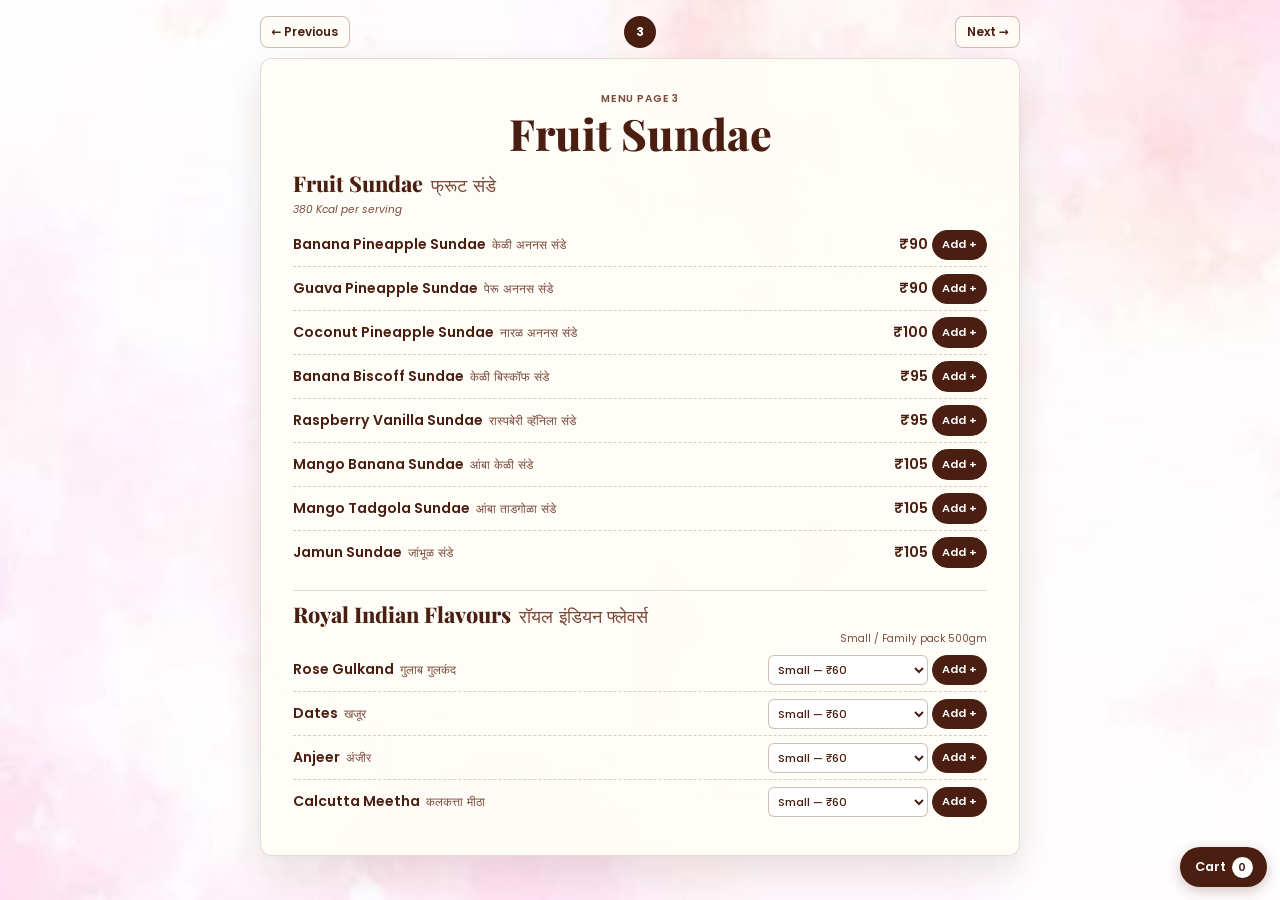
==== menu-3.html @ 12d0785a "Add files via upload" ====
<!DOCTYPE html>
<html lang="en">
<head>
  <meta charset="UTF-8">
  <meta name="viewport" content="width=device-width, initial-scale=1">
  <title>Fruit Sundae &amp; Royal Indian Flavours | House of Ice-Cream</title>
  <link rel="preconnect" href="https://fonts.googleapis.com">
  <link rel="preconnect" href="https://fonts.gstatic.com" crossorigin>
  <link href="https://fonts.googleapis.com/css2?family=Playfair+Display:ital,wght@0,800;1,500&family=Poppins:wght@500;600&display=swap" rel="stylesheet">
  <link rel="stylesheet" href="css/style.css">
  <script src="js/order.js" defer></script>
</head>
<body>
  <main class="catalog-document">
    <nav class="catalog-pagination catalog-page-nav" aria-label="Menu page navigation">
      <a href="menu.html">← Previous</a>
      <span class="catalog-current" aria-current="page">3</span>
      <a href="menu-4.html">Next →</a>
    </nav>
    <div class="catalog-sheet">
      <header class="catalog-title">
        <p class="catalog-kicker">Menu page 3</p>
        <h1>Fruit Sundae</h1>
      </header>
      <section class="catalog-category" aria-labelledby="fruit-sundae-title">
        <h2 id="fruit-sundae-title">Fruit Sundae <span class="catalog-marathi" lang="mr">फ्रूट संडे</span></h2>
        <p class="catalog-category-note">380 Kcal per serving</p>
        <ul class="catalog-list">
          <li class="catalog-row"><span class="catalog-name">Banana Pineapple Sundae <span class="catalog-marathi" lang="mr">केळी अननस संडे</span></span><span class="catalog-price">₹90</span></li>
          <li class="catalog-row"><span class="catalog-name">Guava Pineapple Sundae <span class="catalog-marathi" lang="mr">पेरू अननस संडे</span></span><span class="catalog-price">₹90</span></li>
          <li class="catalog-row"><span class="catalog-name">Coconut Pineapple Sundae <span class="catalog-marathi" lang="mr">नारळ अननस संडे</span></span><span class="catalog-price">₹100</span></li>
          <li class="catalog-row"><span class="catalog-name">Banana Biscoff Sundae <span class="catalog-marathi" lang="mr">केळी बिस्कॉफ संडे</span></span><span class="catalog-price">₹95</span></li>
          <li class="catalog-row"><span class="catalog-name">Raspberry Vanilla Sundae <span class="catalog-marathi" lang="mr">रास्पबेरी व्हॅनिला संडे</span></span><span class="catalog-price">₹95</span></li>
          <li class="catalog-row"><span class="catalog-name">Mango Banana Sundae <span class="catalog-marathi" lang="mr">आंबा केळी संडे</span></span><span class="catalog-price">₹105</span></li>
          <li class="catalog-row"><span class="catalog-name">Mango Tadgola Sundae <span class="catalog-marathi" lang="mr">आंबा ताडगोळा संडे</span></span><span class="catalog-price">₹105</span></li>
          <li class="catalog-row"><span class="catalog-name">Jamun Sundae <span class="catalog-marathi" lang="mr">जांभूळ संडे</span></span><span class="catalog-price">₹105</span></li>
        </ul>
      </section>
      <section class="catalog-category" aria-labelledby="royal-flavours-title">
        <h2 id="royal-flavours-title">Royal Indian Flavours <span class="catalog-marathi" lang="mr">रॉयल इंडियन फ्लेवर्स</span></h2>
        <p class="catalog-prices">Small / Family pack 500gm</p>
        <ul class="catalog-list">
          <li class="catalog-row"><span class="catalog-name">Rose Gulkand <span class="catalog-marathi" lang="mr">गुलाब गुलकंद</span></span><span class="catalog-price">₹60 <small>/ ₹360</small></span></li>
          <li class="catalog-row"><span class="catalog-name">Dates <span class="catalog-marathi" lang="mr">खजूर</span></span><span class="catalog-price">₹60 <small>/ ₹360</small></span></li>
          <li class="catalog-row"><span class="catalog-name">Anjeer <span class="catalog-marathi" lang="mr">अंजीर</span></span><span class="catalog-price">₹60 <small>/ ₹400</small></span></li>
          <li class="catalog-row"><span class="catalog-name">Calcutta Meetha <span class="catalog-marathi" lang="mr">कलकत्ता मीठा</span></span><span class="catalog-price">₹60 <small>/ ₹360</small></span></li>
        </ul>
      </section>
    </div>
  </main>
</body>
</html>
---- css/style.css ----
:root {
  --bg: #f7f1e8;
  --choc: #4a1f12;
  --choc-soft: #7a4a3a;
  --font-display: "Playfair Display", Georgia, "Times New Roman", serif;
  --font-body: "Poppins", system-ui, -apple-system, "Segoe UI", Roboto, sans-serif;
}

* { box-sizing: border-box; margin: 0; padding: 0; }

html, body { height: 100%; }

body {
  background: url("../images/pink_background.jpg") center/cover no-repeat fixed;
  color: var(--choc);
  font-family: var(--font-body);
  -webkit-font-smoothing: antialiased;
}

/* ---------- Home ---------- */
.home {
  min-height: 100vh;
  min-height: 100dvh;
  display: flex;
  flex-direction: column;
  align-items: center;
  justify-content: flex-start;
  text-align: center;
  padding: 2rem 1.25rem;
}

.brand {
  font-family: var(--font-display);
  font-weight: 800;
  line-height: 0.95;
  letter-spacing: -0.01em;
  font-size: clamp(2.8rem, 14vw, 5.5rem);
}
.brand .line { display: block; }
.brand .line-2 { margin-top: 0.05em; }
.brand .big { font-size: 1.15em; }

.place {
  display: flex;
  align-items: center;
  justify-content: center;
  gap: 0.9rem;
  margin-top: 1.4rem;
  font-family: var(--font-display);
  font-weight: 800;
  font-size: clamp(1.4rem, 6vw, 2rem);
}
.rule {
  display: inline-block;
  width: clamp(36px, 12vw, 80px);
  height: 2px;
  background: var(--choc);
  border-radius: 2px;
}

.tagline {
  margin-top: 0.8rem;
  font-family: var(--font-display);
  font-style: italic;
  font-weight: 500;
  font-size: clamp(1.15rem, 5vw, 1.6rem);
}

.btn {
  margin-top: 2.6rem;
  display: inline-block;
  padding: 0.85rem 2.2rem;
  border: 2px solid var(--choc);
  border-radius: 999px;
  color: var(--choc);
  text-decoration: none;
  font-weight: 600;
  font-size: 1rem;
  transition: background 0.2s, color 0.2s;
}
.btn:hover, .btn:focus-visible { background: var(--choc); color: #fff; }
.btn:focus-visible { outline: 3px solid var(--choc-soft); outline-offset: 3px; }

/* One entrance sequence on load */
.reveal { opacity: 0; transform: translateY(14px); transition: opacity 0.7s ease, transform 0.7s ease; }
.reveal.in { opacity: 1; transform: none; }

/* ---------- Menu page ---------- */
.menu-page { max-width: 1000px; margin: 0 auto; padding: 1.5rem 1.25rem 4rem; }

.treat-marquee {
  align-self: stretch;
  width: auto;
  margin: 1.5rem -1.25rem 0;
  overflow: hidden;
}

.treat-track,
.treat-group {
  display: flex;
  align-items: center;
  width: max-content;
}

.treat-track {
  animation: treat-scroll 32s linear infinite;
}

.treat-group {
  flex: 0 0 auto;
  gap: 1.5rem;
  padding-right: 1.5rem;
}

.treat-group img {
  display: block;
  flex: 0 0 auto;
  width: clamp(110px, 17vw, 190px);
  height: clamp(130px, 21vw, 220px);
  object-fit: contain;
  background: transparent;
}

.treat-group img:nth-child(1) { filter: drop-shadow(0 10px 12px rgba(112, 145, 54, 0.42)); }
.treat-group img:nth-child(2) { filter: drop-shadow(0 10px 12px rgba(126, 87, 155, 0.4)); }
.treat-group img:nth-child(3) { filter: drop-shadow(0 10px 12px rgba(218, 83, 106, 0.4)); }
.treat-group img:nth-child(4) { filter: drop-shadow(0 10px 12px rgba(218, 116, 145, 0.42)); }
.treat-group img:nth-child(5) { filter: drop-shadow(0 10px 12px rgba(111, 63, 39, 0.42)); }
.treat-group img:nth-child(6) { filter: drop-shadow(0 10px 12px rgba(218, 145, 154, 0.4)); }
.treat-group img:nth-child(7) { filter: drop-shadow(0 10px 12px rgba(225, 174, 53, 0.45)); }
.treat-group img:nth-child(8) { filter: drop-shadow(0 10px 12px rgba(132, 78, 47, 0.42)); }
.treat-group img:nth-child(9) { filter: drop-shadow(0 10px 12px rgba(210, 183, 135, 0.45)); }

@keyframes treat-scroll {
  to { transform: translateX(-50%); }
}

.shop-image-wrap {
  display: flex;
  justify-content: center;
  width: 100%;
  margin: 0.5rem auto 0;
}

.shop-image {
  width: 95%;
  max-width: 760px;
  height: auto;
  display: block;
  border: 8px solid #fff;
  border-radius: 0;
  box-shadow: 0 10px 25px rgba(74, 31, 18, 0.18);
}

.social-icons {
  display: flex;
  justify-content: center;
  gap: 1rem;
  margin: 0.75rem auto 0;
}

.social-icon {
  display: grid;
  position: relative;
  width: 52px;
  height: 52px;
  place-items: center;
  border-radius: 50%;
  background: #fff;
  box-shadow: 0 4px 12px rgba(74, 31, 18, 0.16);
  overflow: hidden;
}

.social-icon img {
  display: block;
  width: 34px;
  height: 34px;
  object-fit: contain;
}

.whatsapp-icon img,
.instagram-icon img,
.google-icon img {
  position: absolute;
  top: 50%;
  left: 50%;
  transform: translate(-50%, -50%);
}

.whatsapp-icon img { width: 80px; height: 80px; }
.instagram-icon img { width: 56px; height: 56px; }
.google-icon img { width: 66px; height: 66px; }

.menu-head { text-align: center; padding: 1rem 0 1.5rem; }
.menu-head a { color: inherit; text-decoration: none; }
.menu-head .title { font-family: var(--font-display); font-weight: 800; font-size: 2rem; line-height: 1.05; }
.menu-head .sub { font-family: var(--font-display); font-style: italic; margin-top: 0.3rem; color: var(--choc-soft); }

.tabs {
  position: sticky; top: 0; z-index: 5;
  display: flex; gap: 0.5rem; overflow-x: auto;
  padding: 0.7rem 0; background: var(--bg);
  border-bottom: 1px solid #eadfd9;
  scrollbar-width: none;
}
.tabs::-webkit-scrollbar { display: none; }
.tab {
  flex: 0 0 auto;
  font: 600 0.9rem var(--font-body);
  color: var(--choc);
  background: #fff;
  border: 1.5px solid var(--choc);
  border-radius: 999px;
  padding: 0.5rem 1.1rem;
  cursor: pointer;
}
.tab[aria-selected="true"] { background: var(--choc); color: #fff; }
.tab:focus-visible { outline: 3px solid var(--choc-soft); outline-offset: 2px; }

.items { list-style: none; margin-top: 0.5rem; }
.item {
  display: flex; justify-content: space-between; align-items: baseline; gap: 1rem;
  padding: 1rem 0; border-bottom: 1px dashed #d9c9c1;
}
.item .name { font-weight: 600; font-size: 1.05rem; }
.item .desc { font-size: 0.85rem; color: var(--choc-soft); margin-top: 0.15rem; }
.item .price {
  font-family: "Poppins", "Noto Sans", "Segoe UI", "Segoe UI Symbol", Arial, sans-serif;
  font-variant-numeric: tabular-nums;
  font-weight: 600;
  font-size: 1.1rem;
  white-space: nowrap;
}

.back { display: inline-block; margin-top: 2rem; color: var(--choc); font-weight: 600; text-decoration: none; }
.back:hover { text-decoration: underline; }

.menu-document {
  width: min(100% - 2rem, 900px);
  margin: 0 auto;
  padding: 1.5rem 0 3rem;
}

.menu-back {
  display: inline-block;
  margin-bottom: 1rem;
  color: var(--choc);
  font-weight: 600;
  text-decoration: none;
}

.menu-back:hover { text-decoration: underline; }

.flavor-sheet {
  padding: clamp(1.25rem, 4vw, 2.5rem);
  background: rgba(255, 253, 247, 0.9);
  border: 1px solid rgba(122, 74, 58, 0.18);
  border-radius: 12px;
  box-shadow: 0 14px 36px rgba(74, 31, 18, 0.12);
}

.flavor-heading {
  margin-bottom: 1.5rem;
  text-align: center;
}

.flavor-heading h1 {
  font-family: var(--font-display);
  font-size: clamp(2.2rem, 7vw, 3.5rem);
  line-height: 1;
}

.flavor-heading p {
  margin-top: 0.5rem;
  color: #8d5360;
  font-size: 0.85rem;
  font-weight: 600;
  letter-spacing: 0.08em;
  text-transform: uppercase;
}

.flavor-layout {
  display: block;
}

.flavor-list { min-width: 0; }

.flavor-columns,
.flavor-row {
  display: grid;
  grid-template-columns: minmax(0, 1fr) 4.2rem 5.2rem;
  gap: 0.35rem;
  align-items: center;
}

.flavor-columns {
  min-height: 3.4rem;
  color: var(--choc-soft);
  font-size: 0.75rem;
  font-weight: 600;
  text-align: center;
}

.flavor-columns span:first-child { text-align: left; }

.flavor-row {
  min-height: 2.35rem;
  border-bottom: 1px solid rgba(122, 74, 58, 0.16);
  font-size: 0.88rem;
}

.flavor-row span:first-child { font-weight: 600; }
.flavor-row span:not(:first-child) {
  text-align: center;
  white-space: nowrap;
  font-family: "Poppins", "Noto Sans", "Segoe UI", "Segoe UI Symbol", Arial, sans-serif;
  font-variant-numeric: tabular-nums;
  font-weight: 600;
}

.flavor-name {
  overflow: hidden;
  white-space: nowrap;
  text-overflow: ellipsis;
}

.flavor-marathi {
  margin-left: 0.25rem;
  color: var(--choc-soft);
  font-family: system-ui, "Noto Sans Devanagari", sans-serif;
  font-size: 0.9em;
}

.menu-note {
  margin-top: 1.5rem;
  color: var(--choc-soft);
  font-size: 0.75rem;
  text-align: center;
}

.menu-entry-navigation {
  display: flex;
  align-items: center;
  justify-content: space-between;
  gap: 0.75rem;
  margin: 0 0 0.65rem;
}

.menu-entry-navigation a,
.catalog-pagination a {
  color: var(--choc);
  font-weight: 600;
  text-decoration: none;
}

.menu-entry-navigation a {
  display: inline-flex;
  min-height: 2rem;
  align-items: center;
  justify-content: center;
  padding: 0.4rem 0.85rem;
  border: 1px solid rgba(122, 74, 58, 0.35);
  border-radius: 999px;
  background: rgba(255, 253, 247, 0.82);
}

.menu-entry-navigation a:hover,
.menu-entry-navigation a:focus-visible,
.catalog-pagination a:hover {
  text-decoration: underline;
}

.menu-entry-navigation a:focus-visible,
.catalog-pagination a:focus-visible {
  outline: 2px solid var(--choc-soft);
  outline-offset: 2px;
}

.catalog-document {
  width: min(100% - 2rem, 760px);
  margin: 0 auto;
  padding: 1rem 0;
}

.catalog-pagination {
  display: flex;
  align-items: center;
  justify-content: space-between;
  gap: 0.75rem;
  margin-bottom: 0.6rem;
  font-size: 0.75rem;
}

.catalog-page-nav {
  display: grid;
  grid-template-columns: 1fr auto 1fr;
  align-items: center;
  margin: 0 0 0.6rem;
  font-size: 0.75rem;
}

.catalog-page-nav a,
.catalog-page-disabled {
  display: inline-flex;
  min-height: 2rem;
  align-items: center;
  justify-content: center;
  padding: 0.35rem 0.65rem;
  border: 1px solid rgba(122, 74, 58, 0.35);
  border-radius: 8px;
  background: rgba(255, 253, 247, 0.85);
}

.catalog-page-nav a:first-child { justify-self: start; }
.catalog-page-nav a:last-child,
.catalog-page-disabled { justify-self: end; }

.catalog-page-nav .catalog-current {
  display: grid;
  width: 2rem;
  height: 2rem;
  place-items: center;
  border-radius: 50%;
  background: var(--choc);
  color: #fff;
  font-weight: 700;
}

.catalog-page-disabled {
  color: var(--choc-soft);
  opacity: 0.55;
}

.catalog-sheet {
  padding: clamp(1rem, 4vw, 2rem);
  border: 1px solid rgba(122, 74, 58, 0.18);
  border-radius: 12px;
  background: rgba(255, 253, 247, 0.92);
  box-shadow: 0 14px 36px rgba(74, 31, 18, 0.12);
  transform-origin: left center;
  backface-visibility: hidden;
  animation: menu-page-flip 650ms cubic-bezier(0.2, 0.75, 0.25, 1) both;
}

.flavor-sheet {
  transform-origin: left center;
  backface-visibility: hidden;
  animation: menu-page-flip 650ms cubic-bezier(0.2, 0.75, 0.25, 1) both;
}

@keyframes menu-page-flip {
  from {
    opacity: 0.55;
    transform: perspective(1100px) rotateY(-78deg);
  }
  70% {
    opacity: 1;
    transform: perspective(1100px) rotateY(7deg);
  }
  to {
    opacity: 1;
    transform: perspective(1100px) rotateY(0);
  }
}

.catalog-title {
  margin-bottom: 1rem;
  text-align: center;
}

.catalog-title h1,
.catalog-category h2 {
  font-family: var(--font-display);
  font-weight: 800;
  line-height: 1.05;
}

.catalog-title h1 { font-size: clamp(1.8rem, 7vw, 2.7rem); }

.catalog-kicker {
  margin-bottom: 0.25rem;
  color: var(--choc-soft);
  font-size: 0.65rem;
  font-weight: 600;
  letter-spacing: 0.08em;
  text-transform: uppercase;
}

.catalog-category + .catalog-category {
  margin-top: 1rem;
  padding-top: 0.75rem;
  border-top: 1px solid rgba(122, 74, 58, 0.2);
}

.catalog-category h2 {
  margin-bottom: 0.35rem;
  font-size: 1.35rem;
}

.catalog-category-note {
  margin-bottom: 0.35rem;
  color: var(--choc-soft);
  font-size: 0.66rem;
  font-style: italic;
}

.catalog-prices {
  margin-bottom: 0.15rem;
  color: var(--choc-soft);
  font-size: 0.62rem;
  text-align: right;
}

.catalog-list { list-style: none; }

.catalog-row {
  display: grid;
  grid-template-columns: minmax(0, 1fr) auto;
  align-items: center;
  gap: 0.75rem;
  padding: 0.4rem 0;
  border-bottom: 1px dashed rgba(122, 74, 58, 0.28);
}

.catalog-row:last-child { border-bottom: 0; }
.catalog-copy { min-width: 0; }
.catalog-name { display: block; font-size: 0.88rem; font-weight: 600; }

.catalog-marathi {
  margin-left: 0.2rem;
  color: var(--choc-soft);
  font-family: system-ui, "Noto Sans Devanagari", sans-serif;
  font-size: 0.82em;
  font-weight: 500;
}

.catalog-description {
  display: block;
  margin-top: 0.05rem;
  color: var(--choc-soft);
  font-size: 0.65rem;
  line-height: 1.3;
}

.catalog-price {
  white-space: nowrap;
  font-family: "Poppins", "Noto Sans", "Segoe UI", "Segoe UI Symbol", Arial, sans-serif;
  font-size: 0.9rem;
  font-weight: 600;
  font-variant-numeric: tabular-nums;
  text-align: right;
}

.catalog-price small {
  font-family: inherit;
  font-size: 0.72em;
  font-weight: 500;
}

.orderable-row { grid-template-columns: minmax(0, 1fr) auto; }

.order-actions {
  display: grid;
  grid-template-columns: minmax(0, 1fr) auto;
  align-items: center;
  gap: 0.3rem;
  justify-items: end;
}

.order-option {
  max-width: 10rem;
  min-width: 0;
  padding: 0.3rem 0.35rem;
  border: 1px solid rgba(122, 74, 58, 0.35);
  border-radius: 6px;
  background: #fff;
  color: var(--choc);
  font: 500 0.7rem var(--font-body);
}

.add-to-order,
.place-order-button {
  border: 1px solid var(--choc);
  border-radius: 999px;
  background: var(--choc);
  color: #fff;
  font: 600 0.7rem var(--font-body);
  cursor: pointer;
}

.add-to-order { padding: 0.35rem 0.55rem; white-space: nowrap; }
.add-to-order:hover,
.place-order-button:hover { background: #6a3523; }
.add-to-order:focus-visible,
.place-order-button:focus-visible,
.order-summary-controls button:focus-visible,
.order-cart-link:focus-visible {
  outline: 3px solid #d59b71;
  outline-offset: 2px;
}

.add-to-order:disabled,
.place-order-button:disabled { opacity: 0.55; cursor: not-allowed; }

.flavor-columns.orderable-columns,
.flavor-row.orderable-row {
  grid-template-columns: minmax(0, 1fr) minmax(0, 1fr);
}

.flavor-columns.orderable-columns span:last-child { text-align: right; }
.flavor-row.orderable-row .order-actions { width: 100%; }

.order-status {
  margin: 0.45rem 0;
  padding: 0.45rem 0.6rem;
  border-radius: 6px;
  background: #e8f5e9;
  color: #24552b;
  font-size: 0.75rem;
}

.order-status.is-error {
  background: #fff0ed;
  color: #8a261b;
}

.order-cart-link {
  position: fixed;
  right: 0.8rem;
  bottom: 0.8rem;
  z-index: 10;
  display: inline-flex;
  align-items: center;
  gap: 0.4rem;
  padding: 0.6rem 0.9rem;
  border-radius: 999px;
  background: var(--choc);
  box-shadow: 0 4px 14px rgba(74, 31, 18, 0.25);
  color: #fff;
  font-size: 0.8rem;
  font-weight: 600;
  text-decoration: none;
}

.order-cart-count {
  display: grid;
  min-width: 1.3rem;
  height: 1.3rem;
  place-items: center;
  border-radius: 50%;
  background: #fff;
  color: var(--choc);
  font-size: 0.7rem;
}

.order-document {
  width: min(100% - 2rem, 760px);
  margin: 0 auto;
  padding: 1rem 0 2rem;
}

.order-page-navigation {
  display: flex;
  justify-content: space-between;
  gap: 0.75rem;
  margin-bottom: 0.6rem;
}

.order-page-navigation a {
  color: var(--choc);
  font-size: 0.8rem;
  font-weight: 600;
  text-decoration: none;
}

.order-page-navigation a:hover { text-decoration: underline; }

.order-sheet {
  padding: clamp(1rem, 4vw, 2rem);
  border: 1px solid rgba(122, 74, 58, 0.18);
  border-radius: 12px;
  background: rgba(255, 253, 247, 0.94);
  box-shadow: 0 14px 36px rgba(74, 31, 18, 0.12);
}

.order-heading { margin-bottom: 1rem; text-align: center; }
.order-heading h1 { font-family: var(--font-display); font-size: clamp(1.8rem, 7vw, 2.7rem); }
.order-empty { margin: 0.8rem 0; color: var(--choc-soft); }
.order-summary-list { list-style: none; }

.order-summary-row {
  display: flex;
  justify-content: space-between;
  align-items: center;
  gap: 0.8rem;
  padding: 0.7rem 0;
  border-bottom: 1px dashed rgba(122, 74, 58, 0.28);
}

.order-summary-details { display: grid; gap: 0.15rem; }
.order-summary-details strong { font-size: 0.9rem; }
.order-summary-details span { color: var(--choc-soft); font-size: 0.72rem; }
.order-summary-controls { display: flex; align-items: center; gap: 0.35rem; }

.order-summary-controls button {
  min-width: 1.8rem;
  min-height: 1.8rem;
  border: 1px solid rgba(122, 74, 58, 0.35);
  border-radius: 6px;
  background: #fff;
  color: var(--choc);
  font: 600 0.8rem var(--font-body);
  cursor: pointer;
}

.order-summary-controls .order-remove {
  width: auto;
  padding: 0 0.45rem;
  color: #8a261b;
  font-size: 0.65rem;
}

.order-total {
  display: flex;
  justify-content: space-between;
  margin: 0.8rem 0 1.25rem;
  padding-top: 0.7rem;
  border-top: 2px solid rgba(122, 74, 58, 0.3);
  font-size: 1.05rem;
}

.order-total strong,
.order-summary-details { font-variant-numeric: tabular-nums; }

.order-form { display: grid; gap: 0.45rem; }
.order-form h2 { margin-bottom: 0.3rem; font-family: var(--font-display); font-size: 1.3rem; }
.order-form label { font-size: 0.78rem; font-weight: 600; }

.order-form input,
.order-form select,
.order-form textarea {
  width: 100%;
  padding: 0.6rem;
  border: 1px solid rgba(122, 74, 58, 0.4);
  border-radius: 6px;
  background: #fff;
  color: var(--choc);
  font: 500 0.85rem var(--font-body);
}

.order-form .order-confirmation { display: flex; align-items: flex-start; gap: 0.55rem; cursor: pointer; }
.order-form .order-confirmation input {
  width: 1rem;
  height: 1rem;
  flex: 0 0 auto;
  margin: 0.08rem 0 0;
  padding: 0;
  accent-color: var(--choc);
}
.order-form .order-confirmation input:focus-visible { outline: 2px solid var(--choc); outline-offset: 2px; }
.order-form .order-confirmation span { line-height: 1.4; }
.order-confirmation-note { margin: 0.35rem 0; color: var(--choc-soft); font-size: 0.72rem; }
.place-order-button { min-height: 2.6rem; padding: 0.6rem 1rem; }

@media (prefers-reduced-motion: reduce) {
  .reveal { transition: none; opacity: 1; transform: none; }
  .btn { transition: none; }
  .treat-track { animation: none; }
  .treat-group[aria-hidden="true"] { display: none; }
  .catalog-sheet,
  .flavor-sheet { animation: none; transform: none; }
}

@media (max-width: 600px) {
  .menu-document {
    display: flex;
    flex-direction: column;
    justify-content: center;
    width: min(100% - 1rem, 900px);
    min-height: 100svh;
    padding: 0.4rem 0;
  }
  .menu-back { margin-bottom: 0.4rem; font-size: 0.75rem; }
  .flavor-sheet { padding: 0.7rem; }
  .menu-entry-navigation { margin-bottom: 0.45rem; }
  .flavor-heading { margin-bottom: 0.4rem; }
  .flavor-heading h1 { font-size: clamp(1.65rem, 7vw, 2rem); }
  .flavor-heading p { margin-top: 0.15rem; font-size: 0.6rem; }
  .flavor-columns,
  .flavor-row { grid-template-columns: minmax(0, 1fr) 3.1rem 3.6rem; gap: 0.15rem; }
  .flavor-columns { min-height: 2rem; font-size: 0.58rem; }
  .flavor-row { min-height: 1.3rem; font-size: 0.64rem; }
  .flavor-marathi { margin-left: 0.15rem; }
  .menu-note { margin-top: 0.45rem; font-size: 0.58rem; }
}

@media (max-width: 600px) {
  .catalog-document {
    display: flex;
    flex-direction: column;
    justify-content: flex-start;
    width: min(100% - 1rem, 760px);
    min-height: 100svh;
    padding: 0.4rem 0;
  }

  .catalog-page-nav { margin: 0 0 0.4rem; font-size: 0.68rem; }
  .catalog-page-nav a,
  .catalog-page-disabled { min-height: 1.8rem; padding: 0.3rem 0.5rem; }
  .catalog-page-nav .catalog-current { width: 1.8rem; height: 1.8rem; }
  .catalog-sheet { padding: 0.75rem; }
  .catalog-title { margin-bottom: 0.55rem; }
  .catalog-title h1 { font-size: clamp(1.55rem, 6vw, 2rem); }
  .catalog-category + .catalog-category { margin-top: 0.55rem; padding-top: 0.45rem; }
  .catalog-category h2 { margin-bottom: 0.2rem; font-size: 1.1rem; }
  .catalog-category-note { margin-bottom: 0.2rem; font-size: 0.6rem; }
  .catalog-row { gap: 0.45rem; padding: 0.28rem 0; }
  .catalog-name { font-size: 0.76rem; }
  .catalog-description { font-size: 0.58rem; }
  .catalog-price { font-size: 0.8rem; }
  .catalog-prices { font-size: 0.55rem; }
  .orderable-row { grid-template-columns: minmax(0, 1fr) minmax(0, 1fr); gap: 0.3rem; }
  .order-actions { gap: 0.2rem; }
  .order-option { max-width: 7rem; width: 100%; padding: 0.25rem; font-size: 0.6rem; }
  .add-to-order { padding: 0.3rem 0.4rem; font-size: 0.62rem; }
  .catalog-document,
  .menu-document { padding-bottom: 4rem; }
  .order-document { width: min(100% - 1rem, 760px); padding: 0.4rem 0 1rem; }
  .order-sheet { padding: 0.75rem; }
  .order-summary-row { align-items: flex-start; gap: 0.4rem; }
  .order-summary-controls { gap: 0.2rem; }
  .order-summary-controls button { min-width: 1.65rem; min-height: 1.65rem; }
  .order-summary-controls .order-remove { padding: 0 0.3rem; }
}

@media (max-width: 360px) {
  .flavor-name { white-space: normal; }
  .catalog-row { gap: 0.25rem; }
  .catalog-name { font-size: 0.7rem; }
  .catalog-price { font-size: 0.74rem; }
  .menu-entry-navigation { gap: 0.5rem; }
  .menu-entry-navigation a { padding: 0.35rem 0.65rem; font-size: 0.7rem; }
  .flavor-sheet { padding: 0.55rem; }
  .flavor-heading { margin-bottom: 0.3rem; }
  .flavor-heading h1 { font-size: 1.5rem; }
  .flavor-heading p { font-size: 0.52rem; }
  .flavor-columns,
  .flavor-row { grid-template-columns: minmax(0, 1fr) 2.8rem 3.2rem; gap: 0.1rem; }
  .flavor-columns { min-height: 1.7rem; font-size: 0.52rem; }
  .flavor-row { min-height: 1.15rem; font-size: 0.58rem; }
  .menu-note { margin-top: 0.3rem; font-size: 0.53rem; }
  .catalog-document { padding: 0.15rem 0 4rem; }
  .catalog-sheet { padding: 0.55rem; }
  .catalog-title { margin-bottom: 0.35rem; }
  .catalog-title h1 { font-size: 1.45rem; }
  .catalog-category + .catalog-category { margin-top: 0.3rem; padding-top: 0.3rem; }
  .catalog-category h2 { font-size: 0.98rem; }
  .catalog-category-note { margin-bottom: 0.12rem; }
  .catalog-row { padding: 0.16rem 0; }
  .catalog-name { font-size: 0.66rem; }
  .catalog-description { font-size: 0.52rem; line-height: 1.15; }
  .catalog-prices { font-size: 0.5rem; }
  .orderable-row { grid-template-columns: minmax(0, 0.9fr) minmax(0, 1.1fr); }
  .order-option { font-size: 0.55rem; }
  .add-to-order { padding: 0.25rem 0.32rem; font-size: 0.56rem; }
  .order-cart-link { right: 0.45rem; bottom: 0.45rem; padding: 0.5rem 0.7rem; }
  .order-document { padding: 0.15rem 0 1rem; }
  .order-summary-details strong { font-size: 0.78rem; }
  .order-summary-details span { font-size: 0.62rem; }
}

@media (max-width: 600px) {
  body {
    display: flex;
    flex-direction: column;
    justify-content: center;
    min-height: 100svh;
    height: auto;
  }

  .home {
    min-height: 0;
    padding: 1rem 1rem 0.5rem;
  }

  .brand { font-size: clamp(2rem, 10vw, 2.6rem); }

  .btn {
    margin-top: 1.1rem;
    padding: 0.65rem 1.6rem;
  }

  .treat-marquee { margin-top: 0.75rem; }
  .treat-group { gap: 0.5rem; padding-right: 0.5rem; }
  .treat-group img {
    width: clamp(76px, 20vw, 96px);
    height: clamp(90px, 24vw, 110px);
  }

  .shop-image-wrap { margin-top: 0.5rem; }
  .shop-image { border-width: 5px; }
}
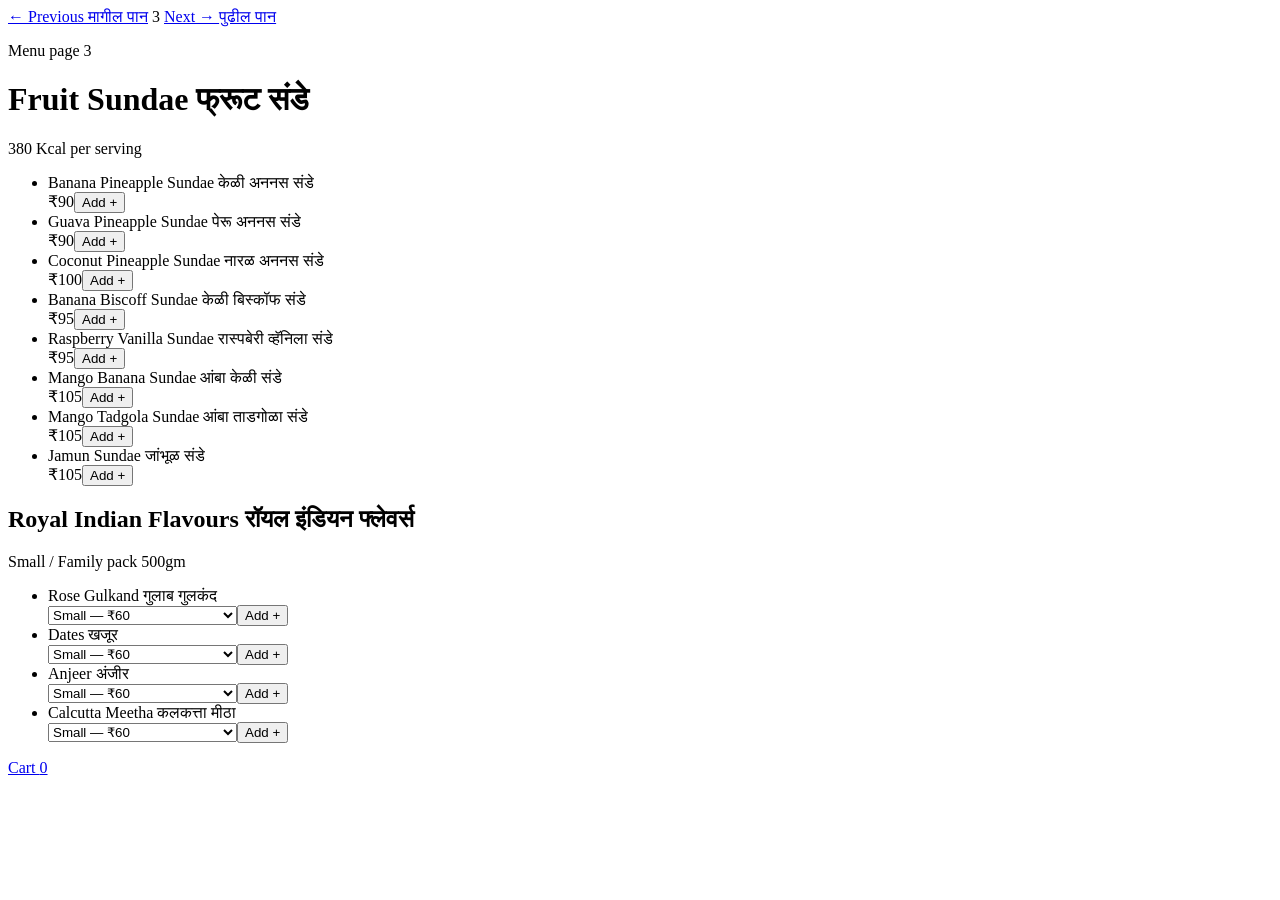
==== commit 0fb5eb84: "Refactor menu-3.html with translations and structure Updated HTML structure and added Marathi transl" ====
--- a/menu-3.html
+++ b/menu-3.html
@@ -13,17 +13,16 @@
 <body>
   <main class="catalog-document">
     <nav class="catalog-pagination catalog-page-nav" aria-label="Menu page navigation">
-      <a href="menu.html">← Previous</a>
+      <a href="menu.html">← Previous <span class="navigation-marathi" lang="mr">मागील पान</span></a>
       <span class="catalog-current" aria-current="page">3</span>
-      <a href="menu-4.html">Next →</a>
+      <a href="menu-4.html">Next → <span class="navigation-marathi" lang="mr">पुढील पान</span></a>
     </nav>
     <div class="catalog-sheet">
       <header class="catalog-title">
         <p class="catalog-kicker">Menu page 3</p>
-        <h1>Fruit Sundae</h1>
+        <h1 id="fruit-sundae-title">Fruit Sundae <span class="catalog-marathi" lang="mr">फ्रूट संडे</span></h1>
       </header>
       <section class="catalog-category" aria-labelledby="fruit-sundae-title">
-        <h2 id="fruit-sundae-title">Fruit Sundae <span class="catalog-marathi" lang="mr">फ्रूट संडे</span></h2>
         <p class="catalog-category-note">380 Kcal per serving</p>
         <ul class="catalog-list">
           <li class="catalog-row"><span class="catalog-name">Banana Pineapple Sundae <span class="catalog-marathi" lang="mr">केळी अननस संडे</span></span><span class="catalog-price">₹90</span></li>
--- a/css/style.css
+++ b/css/style.css
@@ -1,902 +1,105 @@
-:root {
-  --bg: #f7f1e8;
-  --choc: #4a1f12;
-  --choc-soft: #7a4a3a;
-  --font-display: "Playfair Display", Georgia, "Times New Roman", serif;
-  --font-body: "Poppins", system-ui, -apple-system, "Segoe UI", Roboto, sans-serif;
-}
+<!DOCTYPE html>
+<html lang="en">
+<head>
+  <meta charset="UTF-8">
+  <meta name="viewport" content="width=device-width, initial-scale=1">
+  <title>House of Ice-Cream, Atpadi</title>
+  <link rel="preconnect" href="https://fonts.googleapis.com">
+  <link rel="preconnect" href="https://fonts.gstatic.com" crossorigin>
+  <link href="https://fonts.googleapis.com/css2?family=Playfair+Display:ital,wght@0,800;1,500&family=Poppins:wght@500;600&display=swap" rel="stylesheet">
+  <link rel="stylesheet" href="css/style.css">
+</head>
+<body>
+  <main class="home">
+    <h1 class="brand" aria-label="House of Ice-Cream, Atpadi">
+      <span class="line line-1"><span class="big">House</span> of</span>
+      <span class="line line-2">Ice-Cream Atpadi</span>
+    </h1>
 
-* { box-sizing: border-box; margin: 0; padding: 0; }
+    <h2 class="showcase-heading">Top Rated Products — Must Try</h2>
+    <div class="home-showcase">
+      <div class="showcase-box">
+        <div class="showcase-images" aria-hidden="true">
+          <img src="images/green_cone.png" alt="">
+          <img src="images/pink_cone.png" alt="">
+          <img src="images/yellow_cone.png" alt="">
+        </div>
+        <div class="showcase-products">
+          <div class="showcase-item">
+            <span class="showcase-name">Pista Delight</span>
+            <span class="showcase-price">₹60</span>
+          </div>
+          <div class="showcase-item">
+            <span class="showcase-name">Strawberry Scoop</span>
+            <span class="showcase-price">₹55</span>
+          </div>
+          <div class="showcase-item">
+            <span class="showcase-name">Mango Magic</span>
+            <span class="showcase-price">₹60</span>
+          </div>
+        </div>
+      </div>
+    </div>
 
-html, body { height: 100%; }
+    <a class="btn" href="menu.html">View Menu <span class="navigation-marathi" lang="mr">मेनू पहा</span></a>
 
-body {
-  background: url("../images/pink_background.jpg") center/cover no-repeat fixed;
-  color: var(--choc);
-  font-family: var(--font-body);
-  -webkit-font-smoothing: antialiased;
-}
+    <div class="treat-marquee" aria-label="Ice cream cones, glasses, and cups">
+      <div class="treat-track">
+        <div class="treat-group">
+          <img src="images/green_cone.png" alt="Green ice cream cone">
+          <img src="images/glass2.png" alt="Ice cream glass">
+          <img src="images/cup3.png" alt="Ice cream cup">
+          <img src="images/pink_cone.png" alt="Pink ice cream cone">
+          <img src="images/glass1.png" alt="Ice cream glass">
+          <img src="images/cup2.png" alt="Ice cream cup">
+          <img src="images/yellow_cone.png" alt="Yellow ice cream cone">
+          <img src="images/glass3.png" alt="Ice cream glass">
+          <img src="images/cup1.png" alt="Ice cream cup">
+        </div>
+        <div class="treat-group" aria-hidden="true">
+          <img src="images/green_cone.png" alt="">
+          <img src="images/glass2.png" alt="">
+          <img src="images/cup3.png" alt="">
+          <img src="images/pink_cone.png" alt="">
+          <img src="images/glass1.png" alt="">
+          <img src="images/cup2.png" alt="">
+          <img src="images/yellow_cone.png" alt="">
+          <img src="images/glass3.png" alt="">
+          <img src="images/cup1.png" alt="">
+        </div>
+      </div>
+    </div>
 
-/* ---------- Home ---------- */
-.home {
-  min-height: 100vh;
-  min-height: 100dvh;
-  display: flex;
-  flex-direction: column;
-  align-items: center;
-  justify-content: flex-start;
-  text-align: center;
-  padding: 2rem 1.25rem;
-}
+    <section class="shop-image-wrap" aria-label="Ice cream shop photo">
+      <img src="images/shop1.png" alt="House of Ice-Cream shop" class="shop-image">
+    </section>
 
-.brand {
-  font-family: var(--font-display);
-  font-weight: 800;
-  line-height: 0.95;
-  letter-spacing: -0.01em;
-  font-size: clamp(2.8rem, 14vw, 5.5rem);
-}
-.brand .line { display: block; }
-.brand .line-2 { margin-top: 0.05em; }
-.brand .big { font-size: 1.15em; }
+    <div class="contact-message-strip" role="region" aria-label="सोशल मीडिया सूचना">
+      <span lang="mr">आमच्याशी संपर्क साधण्यासाठी WhatsApp आयकॉनवर क्लिक करा.</span>
+      <span lang="mr">नवीन ऑफरसाठी आम्हाला Instagram वर फॉलो करा.</span>
+      <span lang="mr">Google वर तुमचे अमूल्य रेटिंग द्या, जेणेकरून आम्ही तुम्हाला सदैव सर्वोत्तम सेवा देऊ शकू.</span>
+      <span lang="mr">डिजिटल मेनू कार्ड कसे वापरावे हे पाहण्यासाठी YouTube वर क्लिक करा.</span>
+    </div>
 
-.place {
-  display: flex;
-  align-items: center;
-  justify-content: center;
-  gap: 0.9rem;
-  margin-top: 1.4rem;
-  font-family: var(--font-display);
-  font-weight: 800;
-  font-size: clamp(1.4rem, 6vw, 2rem);
-}
-.rule {
-  display: inline-block;
-  width: clamp(36px, 12vw, 80px);
-  height: 2px;
-  background: var(--choc);
-  border-radius: 2px;
-}
-
-.tagline {
-  margin-top: 0.8rem;
-  font-family: var(--font-display);
-  font-style: italic;
-  font-weight: 500;
-  font-size: clamp(1.15rem, 5vw, 1.6rem);
-}
-
-.btn {
-  margin-top: 2.6rem;
-  display: inline-block;
-  padding: 0.85rem 2.2rem;
-  border: 2px solid var(--choc);
-  border-radius: 999px;
-  color: var(--choc);
-  text-decoration: none;
-  font-weight: 600;
-  font-size: 1rem;
-  transition: background 0.2s, color 0.2s;
-}
-.btn:hover, .btn:focus-visible { background: var(--choc); color: #fff; }
-.btn:focus-visible { outline: 3px solid var(--choc-soft); outline-offset: 3px; }
-
-/* One entrance sequence on load */
-.reveal { opacity: 0; transform: translateY(14px); transition: opacity 0.7s ease, transform 0.7s ease; }
-.reveal.in { opacity: 1; transform: none; }
-
-/* ---------- Menu page ---------- */
-.menu-page { max-width: 1000px; margin: 0 auto; padding: 1.5rem 1.25rem 4rem; }
-
-.treat-marquee {
-  align-self: stretch;
-  width: auto;
-  margin: 1.5rem -1.25rem 0;
-  overflow: hidden;
-}
-
-.treat-track,
-.treat-group {
-  display: flex;
-  align-items: center;
-  width: max-content;
-}
-
-.treat-track {
-  animation: treat-scroll 32s linear infinite;
-}
-
-.treat-group {
-  flex: 0 0 auto;
-  gap: 1.5rem;
-  padding-right: 1.5rem;
-}
-
-.treat-group img {
-  display: block;
-  flex: 0 0 auto;
-  width: clamp(110px, 17vw, 190px);
-  height: clamp(130px, 21vw, 220px);
-  object-fit: contain;
-  background: transparent;
-}
-
-.treat-group img:nth-child(1) { filter: drop-shadow(0 10px 12px rgba(112, 145, 54, 0.42)); }
-.treat-group img:nth-child(2) { filter: drop-shadow(0 10px 12px rgba(126, 87, 155, 0.4)); }
-.treat-group img:nth-child(3) { filter: drop-shadow(0 10px 12px rgba(218, 83, 106, 0.4)); }
-.treat-group img:nth-child(4) { filter: drop-shadow(0 10px 12px rgba(218, 116, 145, 0.42)); }
-.treat-group img:nth-child(5) { filter: drop-shadow(0 10px 12px rgba(111, 63, 39, 0.42)); }
-.treat-group img:nth-child(6) { filter: drop-shadow(0 10px 12px rgba(218, 145, 154, 0.4)); }
-.treat-group img:nth-child(7) { filter: drop-shadow(0 10px 12px rgba(225, 174, 53, 0.45)); }
-.treat-group img:nth-child(8) { filter: drop-shadow(0 10px 12px rgba(132, 78, 47, 0.42)); }
-.treat-group img:nth-child(9) { filter: drop-shadow(0 10px 12px rgba(210, 183, 135, 0.45)); }
-
-@keyframes treat-scroll {
-  to { transform: translateX(-50%); }
-}
-
-.shop-image-wrap {
-  display: flex;
-  justify-content: center;
-  width: 100%;
-  margin: 0.5rem auto 0;
-}
-
-.shop-image {
-  width: 95%;
-  max-width: 760px;
-  height: auto;
-  display: block;
-  border: 8px solid #fff;
-  border-radius: 0;
-  box-shadow: 0 10px 25px rgba(74, 31, 18, 0.18);
-}
-
-.social-icons {
-  display: flex;
-  justify-content: center;
-  gap: 1rem;
-  margin: 0.75rem auto 0;
-}
-
-.social-icon {
-  display: grid;
-  position: relative;
-  width: 52px;
-  height: 52px;
-  place-items: center;
-  border-radius: 50%;
-  background: #fff;
-  box-shadow: 0 4px 12px rgba(74, 31, 18, 0.16);
-  overflow: hidden;
-}
-
-.social-icon img {
-  display: block;
-  width: 34px;
-  height: 34px;
-  object-fit: contain;
-}
-
-.whatsapp-icon img,
-.instagram-icon img,
-.google-icon img {
-  position: absolute;
-  top: 50%;
-  left: 50%;
-  transform: translate(-50%, -50%);
-}
-
-.whatsapp-icon img { width: 80px; height: 80px; }
-.instagram-icon img { width: 56px; height: 56px; }
-.google-icon img { width: 66px; height: 66px; }
-
-.menu-head { text-align: center; padding: 1rem 0 1.5rem; }
-.menu-head a { color: inherit; text-decoration: none; }
-.menu-head .title { font-family: var(--font-display); font-weight: 800; font-size: 2rem; line-height: 1.05; }
-.menu-head .sub { font-family: var(--font-display); font-style: italic; margin-top: 0.3rem; color: var(--choc-soft); }
-
-.tabs {
-  position: sticky; top: 0; z-index: 5;
-  display: flex; gap: 0.5rem; overflow-x: auto;
-  padding: 0.7rem 0; background: var(--bg);
-  border-bottom: 1px solid #eadfd9;
-  scrollbar-width: none;
-}
-.tabs::-webkit-scrollbar { display: none; }
-.tab {
-  flex: 0 0 auto;
-  font: 600 0.9rem var(--font-body);
-  color: var(--choc);
-  background: #fff;
-  border: 1.5px solid var(--choc);
-  border-radius: 999px;
-  padding: 0.5rem 1.1rem;
-  cursor: pointer;
-}
-.tab[aria-selected="true"] { background: var(--choc); color: #fff; }
-.tab:focus-visible { outline: 3px solid var(--choc-soft); outline-offset: 2px; }
-
-.items { list-style: none; margin-top: 0.5rem; }
-.item {
-  display: flex; justify-content: space-between; align-items: baseline; gap: 1rem;
-  padding: 1rem 0; border-bottom: 1px dashed #d9c9c1;
-}
-.item .name { font-weight: 600; font-size: 1.05rem; }
-.item .desc { font-size: 0.85rem; color: var(--choc-soft); margin-top: 0.15rem; }
-.item .price {
-  font-family: "Poppins", "Noto Sans", "Segoe UI", "Segoe UI Symbol", Arial, sans-serif;
-  font-variant-numeric: tabular-nums;
-  font-weight: 600;
-  font-size: 1.1rem;
-  white-space: nowrap;
-}
-
-.back { display: inline-block; margin-top: 2rem; color: var(--choc); font-weight: 600; text-decoration: none; }
-.back:hover { text-decoration: underline; }
-
-.menu-document {
-  width: min(100% - 2rem, 900px);
-  margin: 0 auto;
-  padding: 1.5rem 0 3rem;
-}
-
-.menu-back {
-  display: inline-block;
-  margin-bottom: 1rem;
-  color: var(--choc);
-  font-weight: 600;
-  text-decoration: none;
-}
-
-.menu-back:hover { text-decoration: underline; }
-
-.flavor-sheet {
-  padding: clamp(1.25rem, 4vw, 2.5rem);
-  background: rgba(255, 253, 247, 0.9);
-  border: 1px solid rgba(122, 74, 58, 0.18);
-  border-radius: 12px;
-  box-shadow: 0 14px 36px rgba(74, 31, 18, 0.12);
-}
-
-.flavor-heading {
-  margin-bottom: 1.5rem;
-  text-align: center;
-}
-
-.flavor-heading h1 {
-  font-family: var(--font-display);
-  font-size: clamp(2.2rem, 7vw, 3.5rem);
-  line-height: 1;
-}
-
-.flavor-heading p {
-  margin-top: 0.5rem;
-  color: #8d5360;
-  font-size: 0.85rem;
-  font-weight: 600;
-  letter-spacing: 0.08em;
-  text-transform: uppercase;
-}
-
-.flavor-layout {
-  display: block;
-}
-
-.flavor-list { min-width: 0; }
-
-.flavor-columns,
-.flavor-row {
-  display: grid;
-  grid-template-columns: minmax(0, 1fr) 4.2rem 5.2rem;
-  gap: 0.35rem;
-  align-items: center;
-}
-
-.flavor-columns {
-  min-height: 3.4rem;
-  color: var(--choc-soft);
-  font-size: 0.75rem;
-  font-weight: 600;
-  text-align: center;
-}
-
-.flavor-columns span:first-child { text-align: left; }
-
-.flavor-row {
-  min-height: 2.35rem;
-  border-bottom: 1px solid rgba(122, 74, 58, 0.16);
-  font-size: 0.88rem;
-}
-
-.flavor-row span:first-child { font-weight: 600; }
-.flavor-row span:not(:first-child) {
-  text-align: center;
-  white-space: nowrap;
-  font-family: "Poppins", "Noto Sans", "Segoe UI", "Segoe UI Symbol", Arial, sans-serif;
-  font-variant-numeric: tabular-nums;
-  font-weight: 600;
-}
-
-.flavor-name {
-  overflow: hidden;
-  white-space: nowrap;
-  text-overflow: ellipsis;
-}
-
-.flavor-marathi {
-  margin-left: 0.25rem;
-  color: var(--choc-soft);
-  font-family: system-ui, "Noto Sans Devanagari", sans-serif;
-  font-size: 0.9em;
-}
-
-.menu-note {
-  margin-top: 1.5rem;
-  color: var(--choc-soft);
-  font-size: 0.75rem;
-  text-align: center;
-}
-
-.menu-entry-navigation {
-  display: flex;
-  align-items: center;
-  justify-content: space-between;
-  gap: 0.75rem;
-  margin: 0 0 0.65rem;
-}
-
-.menu-entry-navigation a,
-.catalog-pagination a {
-  color: var(--choc);
-  font-weight: 600;
-  text-decoration: none;
-}
-
-.menu-entry-navigation a {
-  display: inline-flex;
-  min-height: 2rem;
-  align-items: center;
-  justify-content: center;
-  padding: 0.4rem 0.85rem;
-  border: 1px solid rgba(122, 74, 58, 0.35);
-  border-radius: 999px;
-  background: rgba(255, 253, 247, 0.82);
-}
-
-.menu-entry-navigation a:hover,
-.menu-entry-navigation a:focus-visible,
-.catalog-pagination a:hover {
-  text-decoration: underline;
-}
-
-.menu-entry-navigation a:focus-visible,
-.catalog-pagination a:focus-visible {
-  outline: 2px solid var(--choc-soft);
-  outline-offset: 2px;
-}
-
-.catalog-document {
-  width: min(100% - 2rem, 760px);
-  margin: 0 auto;
-  padding: 1rem 0;
-}
-
-.catalog-pagination {
-  display: flex;
-  align-items: center;
-  justify-content: space-between;
-  gap: 0.75rem;
-  margin-bottom: 0.6rem;
-  font-size: 0.75rem;
-}
-
-.catalog-page-nav {
-  display: grid;
-  grid-template-columns: 1fr auto 1fr;
-  align-items: center;
-  margin: 0 0 0.6rem;
-  font-size: 0.75rem;
-}
-
-.catalog-page-nav a,
-.catalog-page-disabled {
-  display: inline-flex;
-  min-height: 2rem;
-  align-items: center;
-  justify-content: center;
-  padding: 0.35rem 0.65rem;
-  border: 1px solid rgba(122, 74, 58, 0.35);
-  border-radius: 8px;
-  background: rgba(255, 253, 247, 0.85);
-}
-
-.catalog-page-nav a:first-child { justify-self: start; }
-.catalog-page-nav a:last-child,
-.catalog-page-disabled { justify-self: end; }
-
-.catalog-page-nav .catalog-current {
-  display: grid;
-  width: 2rem;
-  height: 2rem;
-  place-items: center;
-  border-radius: 50%;
-  background: var(--choc);
-  color: #fff;
-  font-weight: 700;
-}
-
-.catalog-page-disabled {
-  color: var(--choc-soft);
-  opacity: 0.55;
-}
-
-.catalog-sheet {
-  padding: clamp(1rem, 4vw, 2rem);
-  border: 1px solid rgba(122, 74, 58, 0.18);
-  border-radius: 12px;
-  background: rgba(255, 253, 247, 0.92);
-  box-shadow: 0 14px 36px rgba(74, 31, 18, 0.12);
-  transform-origin: left center;
-  backface-visibility: hidden;
-  animation: menu-page-flip 650ms cubic-bezier(0.2, 0.75, 0.25, 1) both;
-}
-
-.flavor-sheet {
-  transform-origin: left center;
-  backface-visibility: hidden;
-  animation: menu-page-flip 650ms cubic-bezier(0.2, 0.75, 0.25, 1) both;
-}
-
-@keyframes menu-page-flip {
-  from {
-    opacity: 0.55;
-    transform: perspective(1100px) rotateY(-78deg);
-  }
-  70% {
-    opacity: 1;
-    transform: perspective(1100px) rotateY(7deg);
-  }
-  to {
-    opacity: 1;
-    transform: perspective(1100px) rotateY(0);
-  }
-}
-
-.catalog-title {
-  margin-bottom: 1rem;
-  text-align: center;
-}
-
-.catalog-title h1,
-.catalog-category h2 {
-  font-family: var(--font-display);
-  font-weight: 800;
-  line-height: 1.05;
-}
-
-.catalog-title h1 { font-size: clamp(1.8rem, 7vw, 2.7rem); }
-
-.catalog-kicker {
-  margin-bottom: 0.25rem;
-  color: var(--choc-soft);
-  font-size: 0.65rem;
-  font-weight: 600;
-  letter-spacing: 0.08em;
-  text-transform: uppercase;
-}
-
-.catalog-category + .catalog-category {
-  margin-top: 1rem;
-  padding-top: 0.75rem;
-  border-top: 1px solid rgba(122, 74, 58, 0.2);
-}
-
-.catalog-category h2 {
-  margin-bottom: 0.35rem;
-  font-size: 1.35rem;
-}
-
-.catalog-category-note {
-  margin-bottom: 0.35rem;
-  color: var(--choc-soft);
-  font-size: 0.66rem;
-  font-style: italic;
-}
-
-.catalog-prices {
-  margin-bottom: 0.15rem;
-  color: var(--choc-soft);
-  font-size: 0.62rem;
-  text-align: right;
-}
-
-.catalog-list { list-style: none; }
-
-.catalog-row {
-  display: grid;
-  grid-template-columns: minmax(0, 1fr) auto;
-  align-items: center;
-  gap: 0.75rem;
-  padding: 0.4rem 0;
-  border-bottom: 1px dashed rgba(122, 74, 58, 0.28);
-}
-
-.catalog-row:last-child { border-bottom: 0; }
-.catalog-copy { min-width: 0; }
-.catalog-name { display: block; font-size: 0.88rem; font-weight: 600; }
-
-.catalog-marathi {
-  margin-left: 0.2rem;
-  color: var(--choc-soft);
-  font-family: system-ui, "Noto Sans Devanagari", sans-serif;
-  font-size: 0.82em;
-  font-weight: 500;
-}
-
-.catalog-description {
-  display: block;
-  margin-top: 0.05rem;
-  color: var(--choc-soft);
-  font-size: 0.65rem;
-  line-height: 1.3;
-}
-
-.catalog-price {
-  white-space: nowrap;
-  font-family: "Poppins", "Noto Sans", "Segoe UI", "Segoe UI Symbol", Arial, sans-serif;
-  font-size: 0.9rem;
-  font-weight: 600;
-  font-variant-numeric: tabular-nums;
-  text-align: right;
-}
-
-.catalog-price small {
-  font-family: inherit;
-  font-size: 0.72em;
-  font-weight: 500;
-}
-
-.orderable-row { grid-template-columns: minmax(0, 1fr) auto; }
-
-.order-actions {
-  display: grid;
-  grid-template-columns: minmax(0, 1fr) auto;
-  align-items: center;
-  gap: 0.3rem;
-  justify-items: end;
-}
-
-.order-option {
-  max-width: 10rem;
-  min-width: 0;
-  padding: 0.3rem 0.35rem;
-  border: 1px solid rgba(122, 74, 58, 0.35);
-  border-radius: 6px;
-  background: #fff;
-  color: var(--choc);
-  font: 500 0.7rem var(--font-body);
-}
-
-.add-to-order,
-.place-order-button {
-  border: 1px solid var(--choc);
-  border-radius: 999px;
-  background: var(--choc);
-  color: #fff;
-  font: 600 0.7rem var(--font-body);
-  cursor: pointer;
-}
-
-.add-to-order { padding: 0.35rem 0.55rem; white-space: nowrap; }
-.add-to-order:hover,
-.place-order-button:hover { background: #6a3523; }
-.add-to-order:focus-visible,
-.place-order-button:focus-visible,
-.order-summary-controls button:focus-visible,
-.order-cart-link:focus-visible {
-  outline: 3px solid #d59b71;
-  outline-offset: 2px;
-}
-
-.add-to-order:disabled,
-.place-order-button:disabled { opacity: 0.55; cursor: not-allowed; }
-
-.flavor-columns.orderable-columns,
-.flavor-row.orderable-row {
-  grid-template-columns: minmax(0, 1fr) minmax(0, 1fr);
-}
-
-.flavor-columns.orderable-columns span:last-child { text-align: right; }
-.flavor-row.orderable-row .order-actions { width: 100%; }
-
-.order-status {
-  margin: 0.45rem 0;
-  padding: 0.45rem 0.6rem;
-  border-radius: 6px;
-  background: #e8f5e9;
-  color: #24552b;
-  font-size: 0.75rem;
-}
-
-.order-status.is-error {
-  background: #fff0ed;
-  color: #8a261b;
-}
-
-.order-cart-link {
-  position: fixed;
-  right: 0.8rem;
-  bottom: 0.8rem;
-  z-index: 10;
-  display: inline-flex;
-  align-items: center;
-  gap: 0.4rem;
-  padding: 0.6rem 0.9rem;
-  border-radius: 999px;
-  background: var(--choc);
-  box-shadow: 0 4px 14px rgba(74, 31, 18, 0.25);
-  color: #fff;
-  font-size: 0.8rem;
-  font-weight: 600;
-  text-decoration: none;
-}
-
-.order-cart-count {
-  display: grid;
-  min-width: 1.3rem;
-  height: 1.3rem;
-  place-items: center;
-  border-radius: 50%;
-  background: #fff;
-  color: var(--choc);
-  font-size: 0.7rem;
-}
-
-.order-document {
-  width: min(100% - 2rem, 760px);
-  margin: 0 auto;
-  padding: 1rem 0 2rem;
-}
-
-.order-page-navigation {
-  display: flex;
-  justify-content: space-between;
-  gap: 0.75rem;
-  margin-bottom: 0.6rem;
-}
-
-.order-page-navigation a {
-  color: var(--choc);
-  font-size: 0.8rem;
-  font-weight: 600;
-  text-decoration: none;
-}
-
-.order-page-navigation a:hover { text-decoration: underline; }
-
-.order-sheet {
-  padding: clamp(1rem, 4vw, 2rem);
-  border: 1px solid rgba(122, 74, 58, 0.18);
-  border-radius: 12px;
-  background: rgba(255, 253, 247, 0.94);
-  box-shadow: 0 14px 36px rgba(74, 31, 18, 0.12);
-}
-
-.order-heading { margin-bottom: 1rem; text-align: center; }
-.order-heading h1 { font-family: var(--font-display); font-size: clamp(1.8rem, 7vw, 2.7rem); }
-.order-empty { margin: 0.8rem 0; color: var(--choc-soft); }
-.order-summary-list { list-style: none; }
-
-.order-summary-row {
-  display: flex;
-  justify-content: space-between;
-  align-items: center;
-  gap: 0.8rem;
-  padding: 0.7rem 0;
-  border-bottom: 1px dashed rgba(122, 74, 58, 0.28);
-}
-
-.order-summary-details { display: grid; gap: 0.15rem; }
-.order-summary-details strong { font-size: 0.9rem; }
-.order-summary-details span { color: var(--choc-soft); font-size: 0.72rem; }
-.order-summary-controls { display: flex; align-items: center; gap: 0.35rem; }
-
-.order-summary-controls button {
-  min-width: 1.8rem;
-  min-height: 1.8rem;
-  border: 1px solid rgba(122, 74, 58, 0.35);
-  border-radius: 6px;
-  background: #fff;
-  color: var(--choc);
-  font: 600 0.8rem var(--font-body);
-  cursor: pointer;
-}
-
-.order-summary-controls .order-remove {
-  width: auto;
-  padding: 0 0.45rem;
-  color: #8a261b;
-  font-size: 0.65rem;
-}
-
-.order-total {
-  display: flex;
-  justify-content: space-between;
-  margin: 0.8rem 0 1.25rem;
-  padding-top: 0.7rem;
-  border-top: 2px solid rgba(122, 74, 58, 0.3);
-  font-size: 1.05rem;
-}
-
-.order-total strong,
-.order-summary-details { font-variant-numeric: tabular-nums; }
-
-.order-form { display: grid; gap: 0.45rem; }
-.order-form h2 { margin-bottom: 0.3rem; font-family: var(--font-display); font-size: 1.3rem; }
-.order-form label { font-size: 0.78rem; font-weight: 600; }
-
-.order-form input,
-.order-form select,
-.order-form textarea {
-  width: 100%;
-  padding: 0.6rem;
-  border: 1px solid rgba(122, 74, 58, 0.4);
-  border-radius: 6px;
-  background: #fff;
-  color: var(--choc);
-  font: 500 0.85rem var(--font-body);
-}
-
-.order-form .order-confirmation { display: flex; align-items: flex-start; gap: 0.55rem; cursor: pointer; }
-.order-form .order-confirmation input {
-  width: 1rem;
-  height: 1rem;
-  flex: 0 0 auto;
-  margin: 0.08rem 0 0;
-  padding: 0;
-  accent-color: var(--choc);
-}
-.order-form .order-confirmation input:focus-visible { outline: 2px solid var(--choc); outline-offset: 2px; }
-.order-form .order-confirmation span { line-height: 1.4; }
-.order-confirmation-note { margin: 0.35rem 0; color: var(--choc-soft); font-size: 0.72rem; }
-.place-order-button { min-height: 2.6rem; padding: 0.6rem 1rem; }
-
-@media (prefers-reduced-motion: reduce) {
-  .reveal { transition: none; opacity: 1; transform: none; }
-  .btn { transition: none; }
-  .treat-track { animation: none; }
-  .treat-group[aria-hidden="true"] { display: none; }
-  .catalog-sheet,
-  .flavor-sheet { animation: none; transform: none; }
-}
-
-@media (max-width: 600px) {
-  .menu-document {
-    display: flex;
-    flex-direction: column;
-    justify-content: center;
-    width: min(100% - 1rem, 900px);
-    min-height: 100svh;
-    padding: 0.4rem 0;
-  }
-  .menu-back { margin-bottom: 0.4rem; font-size: 0.75rem; }
-  .flavor-sheet { padding: 0.7rem; }
-  .menu-entry-navigation { margin-bottom: 0.45rem; }
-  .flavor-heading { margin-bottom: 0.4rem; }
-  .flavor-heading h1 { font-size: clamp(1.65rem, 7vw, 2rem); }
-  .flavor-heading p { margin-top: 0.15rem; font-size: 0.6rem; }
-  .flavor-columns,
-  .flavor-row { grid-template-columns: minmax(0, 1fr) 3.1rem 3.6rem; gap: 0.15rem; }
-  .flavor-columns { min-height: 2rem; font-size: 0.58rem; }
-  .flavor-row { min-height: 1.3rem; font-size: 0.64rem; }
-  .flavor-marathi { margin-left: 0.15rem; }
-  .menu-note { margin-top: 0.45rem; font-size: 0.58rem; }
-}
-
-@media (max-width: 600px) {
-  .catalog-document {
-    display: flex;
-    flex-direction: column;
-    justify-content: flex-start;
-    width: min(100% - 1rem, 760px);
-    min-height: 100svh;
-    padding: 0.4rem 0;
-  }
-
-  .catalog-page-nav { margin: 0 0 0.4rem; font-size: 0.68rem; }
-  .catalog-page-nav a,
-  .catalog-page-disabled { min-height: 1.8rem; padding: 0.3rem 0.5rem; }
-  .catalog-page-nav .catalog-current { width: 1.8rem; height: 1.8rem; }
-  .catalog-sheet { padding: 0.75rem; }
-  .catalog-title { margin-bottom: 0.55rem; }
-  .catalog-title h1 { font-size: clamp(1.55rem, 6vw, 2rem); }
-  .catalog-category + .catalog-category { margin-top: 0.55rem; padding-top: 0.45rem; }
-  .catalog-category h2 { margin-bottom: 0.2rem; font-size: 1.1rem; }
-  .catalog-category-note { margin-bottom: 0.2rem; font-size: 0.6rem; }
-  .catalog-row { gap: 0.45rem; padding: 0.28rem 0; }
-  .catalog-name { font-size: 0.76rem; }
-  .catalog-description { font-size: 0.58rem; }
-  .catalog-price { font-size: 0.8rem; }
-  .catalog-prices { font-size: 0.55rem; }
-  .orderable-row { grid-template-columns: minmax(0, 1fr) minmax(0, 1fr); gap: 0.3rem; }
-  .order-actions { gap: 0.2rem; }
-  .order-option { max-width: 7rem; width: 100%; padding: 0.25rem; font-size: 0.6rem; }
-  .add-to-order { padding: 0.3rem 0.4rem; font-size: 0.62rem; }
-  .catalog-document,
-  .menu-document { padding-bottom: 4rem; }
-  .order-document { width: min(100% - 1rem, 760px); padding: 0.4rem 0 1rem; }
-  .order-sheet { padding: 0.75rem; }
-  .order-summary-row { align-items: flex-start; gap: 0.4rem; }
-  .order-summary-controls { gap: 0.2rem; }
-  .order-summary-controls button { min-width: 1.65rem; min-height: 1.65rem; }
-  .order-summary-controls .order-remove { padding: 0 0.3rem; }
-}
-
-@media (max-width: 360px) {
-  .flavor-name { white-space: normal; }
-  .catalog-row { gap: 0.25rem; }
-  .catalog-name { font-size: 0.7rem; }
-  .catalog-price { font-size: 0.74rem; }
-  .menu-entry-navigation { gap: 0.5rem; }
-  .menu-entry-navigation a { padding: 0.35rem 0.65rem; font-size: 0.7rem; }
-  .flavor-sheet { padding: 0.55rem; }
-  .flavor-heading { margin-bottom: 0.3rem; }
-  .flavor-heading h1 { font-size: 1.5rem; }
-  .flavor-heading p { font-size: 0.52rem; }
-  .flavor-columns,
-  .flavor-row { grid-template-columns: minmax(0, 1fr) 2.8rem 3.2rem; gap: 0.1rem; }
-  .flavor-columns { min-height: 1.7rem; font-size: 0.52rem; }
-  .flavor-row { min-height: 1.15rem; font-size: 0.58rem; }
-  .menu-note { margin-top: 0.3rem; font-size: 0.53rem; }
-  .catalog-document { padding: 0.15rem 0 4rem; }
-  .catalog-sheet { padding: 0.55rem; }
-  .catalog-title { margin-bottom: 0.35rem; }
-  .catalog-title h1 { font-size: 1.45rem; }
-  .catalog-category + .catalog-category { margin-top: 0.3rem; padding-top: 0.3rem; }
-  .catalog-category h2 { font-size: 0.98rem; }
-  .catalog-category-note { margin-bottom: 0.12rem; }
-  .catalog-row { padding: 0.16rem 0; }
-  .catalog-name { font-size: 0.66rem; }
-  .catalog-description { font-size: 0.52rem; line-height: 1.15; }
-  .catalog-prices { font-size: 0.5rem; }
-  .orderable-row { grid-template-columns: minmax(0, 0.9fr) minmax(0, 1.1fr); }
-  .order-option { font-size: 0.55rem; }
-  .add-to-order { padding: 0.25rem 0.32rem; font-size: 0.56rem; }
-  .order-cart-link { right: 0.45rem; bottom: 0.45rem; padding: 0.5rem 0.7rem; }
-  .order-document { padding: 0.15rem 0 1rem; }
-  .order-summary-details strong { font-size: 0.78rem; }
-  .order-summary-details span { font-size: 0.62rem; }
-}
-
-@media (max-width: 600px) {
-  body {
-    display: flex;
-    flex-direction: column;
-    justify-content: center;
-    min-height: 100svh;
-    height: auto;
-  }
-
-  .home {
-    min-height: 0;
-    padding: 1rem 1rem 0.5rem;
-  }
-
-  .brand { font-size: clamp(2rem, 10vw, 2.6rem); }
-
-  .btn {
-    margin-top: 1.1rem;
-    padding: 0.65rem 1.6rem;
-  }
-
-  .treat-marquee { margin-top: 0.75rem; }
-  .treat-group { gap: 0.5rem; padding-right: 0.5rem; }
-  .treat-group img {
-    width: clamp(76px, 20vw, 96px);
-    height: clamp(90px, 24vw, 110px);
-  }
-
-  .shop-image-wrap { margin-top: 0.5rem; }
-  .shop-image { border-width: 5px; }
-}
+    <div class="social-icons" role="group" aria-label="Social media icons">
+      <a class="social-contact" href="https://wa.me/917558610088" target="_blank" rel="noopener noreferrer" aria-label="WhatsApp 7558610088">
+        <span class="social-icon whatsapp-icon" aria-hidden="true">
+          <img src="images/whatsapp.png" alt="">
+        </span>
+      </a>
+      <a class="social-icon instagram-icon" href="https://www.instagram.com/house_of_ice_cream_atpadi?exln=MTM2d2lxbG9vYTNldw==" target="_blank" rel="noopener noreferrer">
+        <img src="images/Instagram.png" alt="Instagram">
+      </a>
+      <span class="social-icon google-icon">
+        <img src="images/google.png" alt="Google">
+      </span>
+      <a class="social-icon youtube-icon" href="https://youtube.com/@bytee_nova?si=XXOdDmDfrM8ZX5V7" target="_blank" rel="noopener noreferrer">
+        <svg viewBox="0 0 24 24" role="img" aria-label="YouTube">
+          <rect x="1" y="4" width="22" height="16" rx="5" fill="#ff0000"></rect>
+          <path d="M10 8.5v7l6-3.5z" fill="#fff"></path>
+        </svg>
+      </a>
+    </div>
+  </main>
+</body>
+</html>
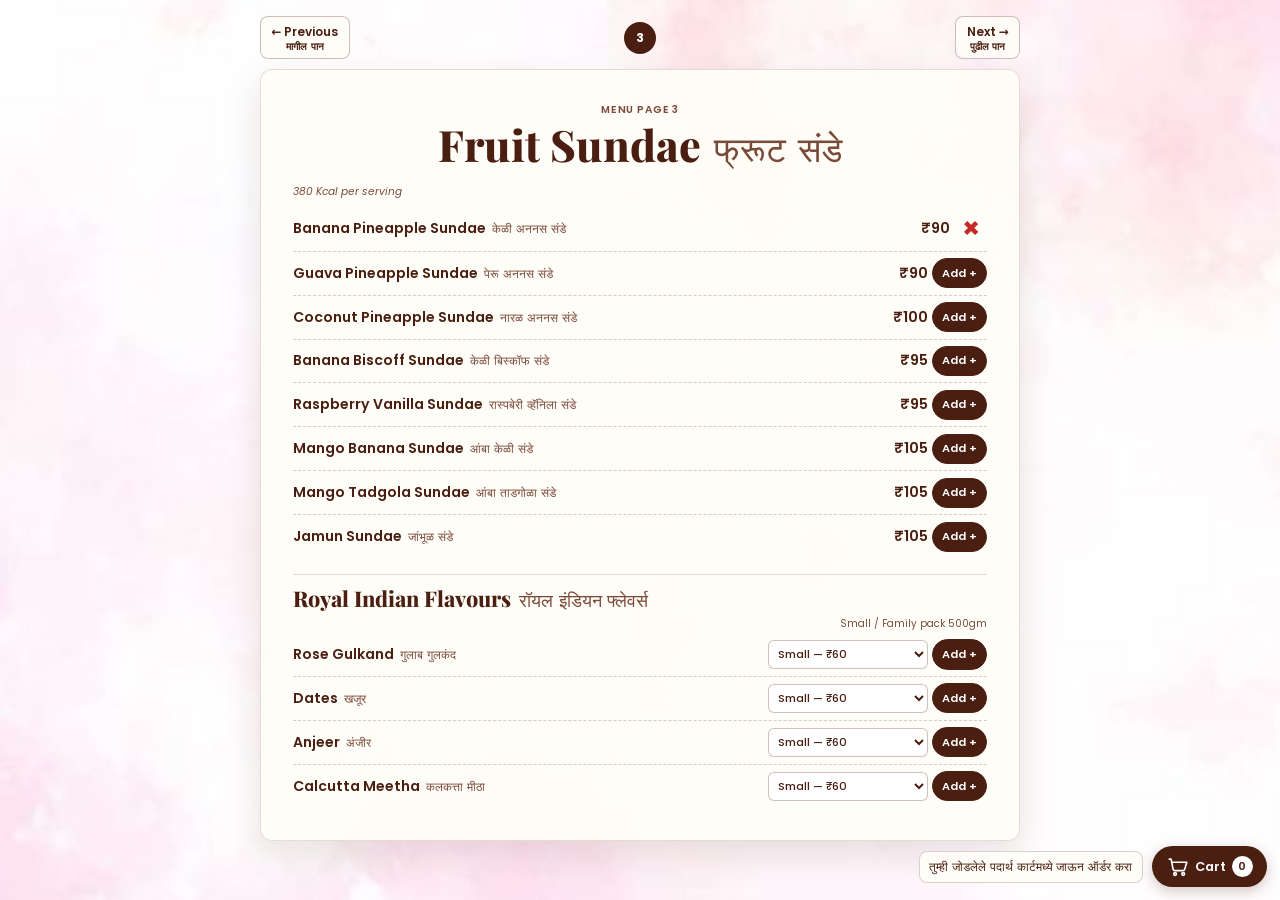
==== commit bc4b2138: "Add files via upload" ====
--- a/menu-3.html
+++ b/menu-3.html
@@ -25,7 +25,7 @@
       <section class="catalog-category" aria-labelledby="fruit-sundae-title">
         <p class="catalog-category-note">380 Kcal per serving</p>
         <ul class="catalog-list">
-          <li class="catalog-row"><span class="catalog-name">Banana Pineapple Sundae <span class="catalog-marathi" lang="mr">केळी अननस संडे</span></span><span class="catalog-price">₹90</span></li>
+          <li class="catalog-row" data-unavailable><span class="catalog-name">Banana Pineapple Sundae <span class="catalog-marathi" lang="mr">केळी अननस संडे</span></span><span class="catalog-price">₹90</span></li>
           <li class="catalog-row"><span class="catalog-name">Guava Pineapple Sundae <span class="catalog-marathi" lang="mr">पेरू अननस संडे</span></span><span class="catalog-price">₹90</span></li>
           <li class="catalog-row"><span class="catalog-name">Coconut Pineapple Sundae <span class="catalog-marathi" lang="mr">नारळ अननस संडे</span></span><span class="catalog-price">₹100</span></li>
           <li class="catalog-row"><span class="catalog-name">Banana Biscoff Sundae <span class="catalog-marathi" lang="mr">केळी बिस्कॉफ संडे</span></span><span class="catalog-price">₹95</span></li>
--- a/css/style.css
+++ b/css/style.css
@@ -1,105 +1,1216 @@
-<!DOCTYPE html>
-<html lang="en">
-<head>
-  <meta charset="UTF-8">
-  <meta name="viewport" content="width=device-width, initial-scale=1">
-  <title>House of Ice-Cream, Atpadi</title>
-  <link rel="preconnect" href="https://fonts.googleapis.com">
-  <link rel="preconnect" href="https://fonts.gstatic.com" crossorigin>
-  <link href="https://fonts.googleapis.com/css2?family=Playfair+Display:ital,wght@0,800;1,500&family=Poppins:wght@500;600&display=swap" rel="stylesheet">
-  <link rel="stylesheet" href="css/style.css">
-</head>
-<body>
-  <main class="home">
-    <h1 class="brand" aria-label="House of Ice-Cream, Atpadi">
-      <span class="line line-1"><span class="big">House</span> of</span>
-      <span class="line line-2">Ice-Cream Atpadi</span>
-    </h1>
-
-    <h2 class="showcase-heading">Top Rated Products — Must Try</h2>
-    <div class="home-showcase">
-      <div class="showcase-box">
-        <div class="showcase-images" aria-hidden="true">
-          <img src="images/green_cone.png" alt="">
-          <img src="images/pink_cone.png" alt="">
-          <img src="images/yellow_cone.png" alt="">
-        </div>
-        <div class="showcase-products">
-          <div class="showcase-item">
-            <span class="showcase-name">Pista Delight</span>
-            <span class="showcase-price">₹60</span>
-          </div>
-          <div class="showcase-item">
-            <span class="showcase-name">Strawberry Scoop</span>
-            <span class="showcase-price">₹55</span>
-          </div>
-          <div class="showcase-item">
-            <span class="showcase-name">Mango Magic</span>
-            <span class="showcase-price">₹60</span>
-          </div>
-        </div>
-      </div>
-    </div>
-
-    <a class="btn" href="menu.html">View Menu <span class="navigation-marathi" lang="mr">मेनू पहा</span></a>
-
-    <div class="treat-marquee" aria-label="Ice cream cones, glasses, and cups">
-      <div class="treat-track">
-        <div class="treat-group">
-          <img src="images/green_cone.png" alt="Green ice cream cone">
-          <img src="images/glass2.png" alt="Ice cream glass">
-          <img src="images/cup3.png" alt="Ice cream cup">
-          <img src="images/pink_cone.png" alt="Pink ice cream cone">
-          <img src="images/glass1.png" alt="Ice cream glass">
-          <img src="images/cup2.png" alt="Ice cream cup">
-          <img src="images/yellow_cone.png" alt="Yellow ice cream cone">
-          <img src="images/glass3.png" alt="Ice cream glass">
-          <img src="images/cup1.png" alt="Ice cream cup">
-        </div>
-        <div class="treat-group" aria-hidden="true">
-          <img src="images/green_cone.png" alt="">
-          <img src="images/glass2.png" alt="">
-          <img src="images/cup3.png" alt="">
-          <img src="images/pink_cone.png" alt="">
-          <img src="images/glass1.png" alt="">
-          <img src="images/cup2.png" alt="">
-          <img src="images/yellow_cone.png" alt="">
-          <img src="images/glass3.png" alt="">
-          <img src="images/cup1.png" alt="">
-        </div>
-      </div>
-    </div>
-
-    <section class="shop-image-wrap" aria-label="Ice cream shop photo">
-      <img src="images/shop1.png" alt="House of Ice-Cream shop" class="shop-image">
-    </section>
-
-    <div class="contact-message-strip" role="region" aria-label="सोशल मीडिया सूचना">
-      <span lang="mr">आमच्याशी संपर्क साधण्यासाठी WhatsApp आयकॉनवर क्लिक करा.</span>
-      <span lang="mr">नवीन ऑफरसाठी आम्हाला Instagram वर फॉलो करा.</span>
-      <span lang="mr">Google वर तुमचे अमूल्य रेटिंग द्या, जेणेकरून आम्ही तुम्हाला सदैव सर्वोत्तम सेवा देऊ शकू.</span>
-      <span lang="mr">डिजिटल मेनू कार्ड कसे वापरावे हे पाहण्यासाठी YouTube वर क्लिक करा.</span>
-    </div>
-
-    <div class="social-icons" role="group" aria-label="Social media icons">
-      <a class="social-contact" href="https://wa.me/917558610088" target="_blank" rel="noopener noreferrer" aria-label="WhatsApp 7558610088">
-        <span class="social-icon whatsapp-icon" aria-hidden="true">
-          <img src="images/whatsapp.png" alt="">
-        </span>
-      </a>
-      <a class="social-icon instagram-icon" href="https://www.instagram.com/house_of_ice_cream_atpadi?exln=MTM2d2lxbG9vYTNldw==" target="_blank" rel="noopener noreferrer">
-        <img src="images/Instagram.png" alt="Instagram">
-      </a>
-      <span class="social-icon google-icon">
-        <img src="images/google.png" alt="Google">
-      </span>
-      <a class="social-icon youtube-icon" href="https://youtube.com/@bytee_nova?si=XXOdDmDfrM8ZX5V7" target="_blank" rel="noopener noreferrer">
-        <svg viewBox="0 0 24 24" role="img" aria-label="YouTube">
-          <rect x="1" y="4" width="22" height="16" rx="5" fill="#ff0000"></rect>
-          <path d="M10 8.5v7l6-3.5z" fill="#fff"></path>
-        </svg>
-      </a>
-    </div>
-  </main>
-</body>
-</html>
+:root {
+  --bg: #f7f1e8;
+  --choc: #4a1f12;
+  --choc-soft: #7a4a3a;
+  --font-display: "Playfair Display", Georgia, "Times New Roman", serif;
+  --font-body: "Poppins", system-ui, -apple-system, "Segoe UI", Roboto, sans-serif;
+}
+
+* { box-sizing: border-box; margin: 0; padding: 0; }
+
+html, body { height: 100%; }
+
+body {
+  background: url("../images/pink_background.jpg") center/cover no-repeat fixed;
+  color: var(--choc);
+  font-family: var(--font-body);
+  -webkit-font-smoothing: antialiased;
+}
+
+/* ---------- Home ---------- */
+.home {
+  min-height: 100vh;
+  min-height: 100dvh;
+  display: flex;
+  flex-direction: column;
+  align-items: center;
+  justify-content: flex-start;
+  text-align: center;
+  padding: 2rem 1.25rem;
+}
+
+.brand {
+  font-family: var(--font-display);
+  font-weight: 800;
+  line-height: 0.95;
+  letter-spacing: -0.01em;
+  font-size: clamp(2.4rem, 11vw, 4.5rem);
+  transform: translateY(-16px);
+  animation: brand-arrive 800ms ease-out both;
+}
+.brand .line { display: block; }
+.brand .line-2 { margin-top: 0.05em; }
+.brand .big { font-size: 1.15em; }
+
+@keyframes brand-arrive {
+  from { opacity: 0; transform: translateY(-32px); }
+  to { opacity: 1; transform: translateY(-16px); }
+}
+
+.home-showcase {
+  display: flex;
+  justify-content: center;
+  gap: 0.75rem;
+  margin-top: 0.5rem;
+}
+
+.showcase-heading {
+  margin-top: 0.5rem;
+  font-size: clamp(0.9rem, 3vw, 1.15rem);
+  font-weight: 600;
+}
+
+.showcase-box {
+  position: relative;
+  display: flex;
+  width: clamp(7.5rem, 26vw, 11rem);
+  aspect-ratio: 1.25;
+  flex-direction: column;
+  align-items: center;
+  overflow: hidden;
+  padding: 0.4rem;
+  border: 1px solid rgba(122, 74, 58, 0.35);
+  border-radius: 12px;
+  background: rgba(255, 253, 247, 0.88);
+  box-shadow: 0 6px 16px rgba(74, 31, 18, 0.12);
+}
+
+.showcase-images {
+  position: relative;
+  flex: 1;
+  width: 100%;
+  min-height: 0;
+}
+
+.showcase-images img {
+  position: absolute;
+  inset: 0 15%;
+  width: 70%;
+  height: 100%;
+  object-fit: contain;
+  opacity: 0;
+  animation: showcase-cycle 9s linear infinite;
+}
+
+.showcase-images img:nth-child(2) { animation-delay: -3s; }
+.showcase-images img:nth-child(3) { animation-delay: -6s; }
+
+.showcase-products {
+  position: relative;
+  width: 100%;
+  height: 2.2rem;
+}
+
+.showcase-item {
+  position: absolute;
+  inset: 0;
+  display: flex;
+  flex-direction: column;
+  align-items: center;
+  justify-content: center;
+  opacity: 0;
+  animation: showcase-cycle 9s linear infinite;
+}
+
+.showcase-item:nth-child(2) { animation-delay: -3s; }
+.showcase-item:nth-child(3) { animation-delay: -6s; }
+
+.showcase-name {
+  font-size: 0.72rem;
+  font-weight: 600;
+  line-height: 1.1;
+}
+
+.showcase-price {
+  font-size: 0.75rem;
+  font-weight: 700;
+  line-height: 1.1;
+}
+
+@keyframes showcase-cycle {
+  0%, 30% { opacity: 1; }
+  32%, 100% { opacity: 0; }
+}
+
+.place {
+  display: flex;
+  align-items: center;
+  justify-content: center;
+  gap: 0.9rem;
+  margin-top: 1.4rem;
+  font-family: var(--font-display);
+  font-weight: 800;
+  font-size: clamp(1.4rem, 6vw, 2rem);
+}
+.rule {
+  display: inline-block;
+  width: clamp(36px, 12vw, 80px);
+  height: 2px;
+  background: var(--choc);
+  border-radius: 2px;
+}
+
+.tagline {
+  margin-top: 0.8rem;
+  font-family: var(--font-display);
+  font-style: italic;
+  font-weight: 500;
+  font-size: clamp(1.15rem, 5vw, 1.6rem);
+}
+
+.btn {
+  margin-top: 1rem;
+  display: inline-block;
+  padding: 0.85rem 2.2rem;
+  border: 2px solid var(--choc);
+  border-radius: 999px;
+  color: var(--choc);
+  text-decoration: none;
+  font-weight: 600;
+  font-size: 1rem;
+  transition: background 0.2s, color 0.2s;
+}
+.btn .navigation-marathi { display: block; }
+.btn:hover, .btn:focus-visible { background: var(--choc); color: #fff; }
+.btn:focus-visible { outline: 3px solid var(--choc-soft); outline-offset: 3px; }
+
+/* One entrance sequence on load */
+.reveal { opacity: 0; transform: translateY(14px); transition: opacity 0.7s ease, transform 0.7s ease; }
+.reveal.in { opacity: 1; transform: none; }
+
+/* ---------- Menu page ---------- */
+.menu-page { max-width: 1000px; margin: 0 auto; padding: 1.5rem 1.25rem 4rem; }
+
+.treat-marquee {
+  align-self: stretch;
+  width: auto;
+  margin: 1.5rem -1.25rem 0;
+  overflow: hidden;
+}
+
+.treat-track,
+.treat-group {
+  display: flex;
+  align-items: center;
+  width: max-content;
+}
+
+.treat-track {
+  animation: treat-scroll 32s linear infinite;
+}
+
+.treat-group {
+  flex: 0 0 auto;
+  gap: 1.5rem;
+  padding-right: 1.5rem;
+}
+
+.treat-group img {
+  display: block;
+  flex: 0 0 auto;
+  width: clamp(110px, 17vw, 190px);
+  height: clamp(130px, 21vw, 220px);
+  object-fit: contain;
+  background: transparent;
+}
+
+.treat-group img:nth-child(1) { filter: drop-shadow(0 10px 12px rgba(112, 145, 54, 0.42)); }
+.treat-group img:nth-child(2) { filter: drop-shadow(0 10px 12px rgba(126, 87, 155, 0.4)); }
+.treat-group img:nth-child(3) { filter: drop-shadow(0 10px 12px rgba(218, 83, 106, 0.4)); }
+.treat-group img:nth-child(4) { filter: drop-shadow(0 10px 12px rgba(218, 116, 145, 0.42)); }
+.treat-group img:nth-child(5) { filter: drop-shadow(0 10px 12px rgba(111, 63, 39, 0.42)); }
+.treat-group img:nth-child(6) { filter: drop-shadow(0 10px 12px rgba(218, 145, 154, 0.4)); }
+.treat-group img:nth-child(7) { filter: drop-shadow(0 10px 12px rgba(225, 174, 53, 0.45)); }
+.treat-group img:nth-child(8) { filter: drop-shadow(0 10px 12px rgba(132, 78, 47, 0.42)); }
+.treat-group img:nth-child(9) { filter: drop-shadow(0 10px 12px rgba(210, 183, 135, 0.45)); }
+
+@keyframes treat-scroll {
+  to { transform: translateX(-50%); }
+}
+
+.shop-image-wrap {
+  display: flex;
+  justify-content: center;
+  width: 100%;
+  margin: 0.5rem auto 0;
+}
+
+.shop-image {
+  width: 60%;
+  max-width: 480px;
+  height: auto;
+  display: block;
+  border: 8px solid #fff;
+  border-radius: 0;
+  box-shadow: 0 10px 25px rgba(74, 31, 18, 0.18);
+}
+
+.social-icons {
+  display: flex;
+  justify-content: center;
+  gap: 1rem;
+  margin: 0.75rem auto 0;
+}
+
+.social-contact {
+  display: inline-flex;
+  align-items: center;
+  gap: 0.35rem;
+  color: var(--choc);
+  text-decoration: none;
+}
+
+.contact-message-strip {
+  display: grid;
+  align-self: stretch;
+  width: auto;
+  min-height: 3rem;
+  place-items: center;
+  margin: 0.75rem -1.25rem 0;
+  padding: 0.45rem 1rem;
+  background: rgba(255, 255, 255, 0.94);
+  color: var(--choc);
+  font-size: 0.78rem;
+  line-height: 1.4;
+  text-align: center;
+}
+
+.contact-message-strip span {
+  grid-area: 1 / 1;
+  opacity: 0;
+  animation: contact-message-cycle 32s linear infinite;
+}
+
+.contact-message-strip span:nth-child(2) { animation-delay: -8s; }
+.contact-message-strip span:nth-child(3) { animation-delay: -16s; }
+.contact-message-strip span:nth-child(4) { animation-delay: -24s; }
+
+@keyframes contact-message-cycle {
+  0%, 22% { opacity: 1; }
+  25%, 100% { opacity: 0; }
+}
+
+.social-icon {
+  display: grid;
+  position: relative;
+  width: 52px;
+  height: 52px;
+  place-items: center;
+  border-radius: 50%;
+  background: #fff;
+  box-shadow: 0 4px 12px rgba(74, 31, 18, 0.16);
+  overflow: hidden;
+}
+
+.social-icon[href]:focus-visible,
+.social-contact:focus-visible {
+  outline: 2px solid var(--choc-soft);
+  outline-offset: 3px;
+}
+
+.social-icon img {
+  display: block;
+  width: 34px;
+  height: 34px;
+  object-fit: contain;
+}
+
+.youtube-icon svg {
+  display: block;
+  width: 34px;
+  height: 34px;
+}
+
+.whatsapp-icon img,
+.instagram-icon img,
+.google-icon img {
+  position: absolute;
+  top: 50%;
+  left: 50%;
+  transform: translate(-50%, -50%);
+}
+
+.whatsapp-icon img { width: 80px; height: 80px; }
+.instagram-icon img { width: 56px; height: 56px; }
+.google-icon img { width: 66px; height: 66px; }
+
+.menu-head { text-align: center; padding: 1rem 0 1.5rem; }
+.menu-head a { color: inherit; text-decoration: none; }
+.menu-head .title { font-family: var(--font-display); font-weight: 800; font-size: 2rem; line-height: 1.05; }
+.menu-head .sub { font-family: var(--font-display); font-style: italic; margin-top: 0.3rem; color: var(--choc-soft); }
+
+.tabs {
+  position: sticky; top: 0; z-index: 5;
+  display: flex; gap: 0.5rem; overflow-x: auto;
+  padding: 0.7rem 0; background: var(--bg);
+  border-bottom: 1px solid #eadfd9;
+  scrollbar-width: none;
+}
+.tabs::-webkit-scrollbar { display: none; }
+.tab {
+  flex: 0 0 auto;
+  font: 600 0.9rem var(--font-body);
+  color: var(--choc);
+  background: #fff;
+  border: 1.5px solid var(--choc);
+  border-radius: 999px;
+  padding: 0.5rem 1.1rem;
+  cursor: pointer;
+}
+.tab[aria-selected="true"] { background: var(--choc); color: #fff; }
+.tab:focus-visible { outline: 3px solid var(--choc-soft); outline-offset: 2px; }
+
+.items { list-style: none; margin-top: 0.5rem; }
+.item {
+  display: flex; justify-content: space-between; align-items: baseline; gap: 1rem;
+  padding: 1rem 0; border-bottom: 1px dashed #d9c9c1;
+}
+.item .name { font-weight: 600; font-size: 1.05rem; }
+.item .desc { font-size: 0.85rem; color: var(--choc-soft); margin-top: 0.15rem; }
+.item .price {
+  font-family: "Poppins", "Noto Sans", "Segoe UI", "Segoe UI Symbol", Arial, sans-serif;
+  font-variant-numeric: tabular-nums;
+  font-weight: 600;
+  font-size: 1.1rem;
+  white-space: nowrap;
+}
+
+.back { display: inline-block; margin-top: 2rem; color: var(--choc); font-weight: 600; text-decoration: none; }
+.back:hover { text-decoration: underline; }
+
+.menu-document {
+  width: min(100% - 2rem, 900px);
+  margin: 0 auto;
+  padding: 1.5rem 0 3rem;
+}
+
+.menu-back {
+  display: inline-block;
+  margin-bottom: 1rem;
+  color: var(--choc);
+  font-weight: 600;
+  text-decoration: none;
+}
+
+.menu-back:hover { text-decoration: underline; }
+
+.flavor-sheet {
+  padding: clamp(1.25rem, 4vw, 2.5rem);
+  background: rgba(255, 253, 247, 0.9);
+  border: 1px solid rgba(122, 74, 58, 0.18);
+  border-radius: 12px;
+  box-shadow: 0 14px 36px rgba(74, 31, 18, 0.12);
+}
+
+.flavor-heading {
+  margin-bottom: 1.5rem;
+  text-align: center;
+}
+
+.flavor-heading h1 {
+  font-family: var(--font-display);
+  font-size: clamp(2.2rem, 7vw, 3.5rem);
+  line-height: 1;
+}
+
+.flavor-heading p {
+  margin-top: 0.5rem;
+  color: #8d5360;
+  font-size: 0.85rem;
+  font-weight: 600;
+  letter-spacing: 0.08em;
+  text-transform: uppercase;
+}
+
+.flavor-layout {
+  display: block;
+}
+
+.flavor-list { min-width: 0; }
+
+.flavor-columns,
+.flavor-row {
+  display: grid;
+  grid-template-columns: minmax(0, 1fr) 4.2rem 5.2rem;
+  gap: 0.35rem;
+  align-items: center;
+}
+
+.flavor-columns {
+  min-height: 3.4rem;
+  color: var(--choc-soft);
+  font-size: 0.75rem;
+  font-weight: 600;
+  text-align: center;
+}
+
+.flavor-columns span:first-child { text-align: left; }
+
+.flavor-row {
+  min-height: 2.35rem;
+  border-bottom: 1px solid rgba(122, 74, 58, 0.16);
+  font-size: 0.88rem;
+}
+
+.flavor-row span:first-child { font-weight: 600; }
+.flavor-row span:not(:first-child) {
+  text-align: center;
+  white-space: nowrap;
+  font-family: "Poppins", "Noto Sans", "Segoe UI", "Segoe UI Symbol", Arial, sans-serif;
+  font-variant-numeric: tabular-nums;
+  font-weight: 600;
+}
+
+.flavor-name {
+  overflow: hidden;
+  white-space: nowrap;
+  text-overflow: ellipsis;
+}
+
+.flavor-marathi {
+  margin-left: 0.25rem;
+  color: var(--choc-soft);
+  font-family: system-ui, "Noto Sans Devanagari", sans-serif;
+  font-size: 0.9em;
+}
+
+.menu-note {
+  margin-top: 1.5rem;
+  color: var(--choc-soft);
+  font-size: 0.75rem;
+  text-align: center;
+}
+
+.menu-entry-navigation {
+  display: flex;
+  align-items: center;
+  justify-content: space-between;
+  gap: 0.75rem;
+  margin: 0 0 0.65rem;
+}
+
+.menu-entry-navigation a,
+.catalog-pagination a {
+  color: var(--choc);
+  font-weight: 600;
+  text-decoration: none;
+}
+
+.menu-entry-navigation a {
+  display: inline-flex;
+  min-height: 2rem;
+  flex-direction: column;
+  align-items: center;
+  justify-content: center;
+  padding: 0.4rem 0.85rem;
+  border: 1px solid rgba(122, 74, 58, 0.35);
+  border-radius: 999px;
+  background: rgba(255, 253, 247, 0.82);
+}
+
+.menu-entry-navigation a:hover,
+.menu-entry-navigation a:focus-visible,
+.catalog-pagination a:hover {
+  text-decoration: underline;
+}
+
+.menu-entry-navigation a:focus-visible,
+.catalog-pagination a:focus-visible {
+  outline: 2px solid var(--choc-soft);
+  outline-offset: 2px;
+}
+
+.catalog-document {
+  width: min(100% - 2rem, 760px);
+  margin: 0 auto;
+  padding: 1rem 0;
+}
+
+.catalog-pagination {
+  display: flex;
+  align-items: center;
+  justify-content: space-between;
+  gap: 0.75rem;
+  margin-bottom: 0.6rem;
+  font-size: 0.75rem;
+}
+
+.catalog-page-nav {
+  display: grid;
+  grid-template-columns: 1fr auto 1fr;
+  align-items: center;
+  margin: 0 0 0.6rem;
+  font-size: 0.75rem;
+}
+
+.catalog-page-nav a,
+.catalog-page-disabled {
+  display: inline-flex;
+  min-height: 2rem;
+  flex-direction: column;
+  align-items: center;
+  justify-content: center;
+  padding: 0.35rem 0.65rem;
+  border: 1px solid rgba(122, 74, 58, 0.35);
+  border-radius: 8px;
+  background: rgba(255, 253, 247, 0.85);
+}
+
+.catalog-page-nav a:first-child { justify-self: start; }
+.catalog-page-nav a:last-child,
+.catalog-page-disabled { justify-self: end; }
+
+.catalog-page-nav .catalog-current {
+  display: grid;
+  width: 2rem;
+  height: 2rem;
+  place-items: center;
+  border-radius: 50%;
+  background: var(--choc);
+  color: #fff;
+  font-weight: 700;
+}
+
+.catalog-page-disabled {
+  color: var(--choc-soft);
+  opacity: 0.55;
+}
+
+.navigation-marathi {
+  font-family: system-ui, "Noto Sans Devanagari", sans-serif;
+  font-size: 0.85em;
+  line-height: 1.2;
+}
+
+.catalog-sheet {
+  padding: clamp(1rem, 4vw, 2rem);
+  border: 1px solid rgba(122, 74, 58, 0.18);
+  border-radius: 12px;
+  background: rgba(255, 253, 247, 0.92);
+  box-shadow: 0 14px 36px rgba(74, 31, 18, 0.12);
+  transform-origin: left center;
+  backface-visibility: hidden;
+  animation: menu-page-flip 650ms cubic-bezier(0.2, 0.75, 0.25, 1) both;
+}
+
+.glass-showcase {
+  width: min(100%, 560px);
+  margin: 0.5rem auto 0;
+}
+
+.mastani-showcase {
+  width: min(80%, 420px);
+}
+
+.glass-showcase img {
+  display: block;
+  width: 100%;
+  height: auto;
+  -webkit-mask-image: linear-gradient(#000, #000);
+  -webkit-mask-position: bottom;
+  -webkit-mask-repeat: no-repeat;
+  -webkit-mask-size: 100% 0%;
+  mask-image: linear-gradient(#000, #000);
+  mask-position: bottom;
+  mask-repeat: no-repeat;
+  mask-size: 100% 0%;
+  opacity: 0;
+  animation: glass-mask-reveal 5s ease-out 300ms infinite both;
+}
+
+@keyframes glass-mask-reveal {
+  to {
+    -webkit-mask-size: 100% 100%;
+    mask-size: 100% 100%;
+    opacity: 1;
+  }
+}
+
+.brownie-free-space {
+  position: relative;
+  width: 100%;
+  height: clamp(14rem, 32vh, 18rem);
+  margin: 0.5rem auto 0;
+  overflow: hidden;
+}
+
+.brownie-free-space img {
+  position: absolute;
+  display: block;
+  max-height: 100%;
+  object-fit: contain;
+}
+
+.brownie-corner {
+  left: 0;
+  bottom: 0;
+  width: clamp(4.5rem, 16vw, 7rem);
+}
+
+.brownie-center {
+  left: 50%;
+  top: 50%;
+  width: clamp(9rem, 35vw, 14rem);
+  animation: brownie-carousel 9s ease-in-out infinite both;
+}
+
+.brownie-center--three {
+  animation-delay: 3s;
+}
+
+.brownie-center--four {
+  animation-delay: 6s;
+}
+
+@keyframes brownie-carousel {
+  0%, 33.333%, 100% {
+    opacity: 0;
+    transform: translate(100vw, -50%);
+  }
+  4% {
+    opacity: 1;
+    transform: translate(-50%, -50%);
+  }
+  24% {
+    opacity: 1;
+    transform: translate(-50%, -50%);
+  }
+  32% {
+    opacity: 0;
+    transform: translate(-100vw, -50%);
+  }
+}
+
+.flavor-sheet {
+  transform-origin: left center;
+  backface-visibility: hidden;
+  animation: menu-page-flip 650ms cubic-bezier(0.2, 0.75, 0.25, 1) both;
+}
+
+@keyframes menu-page-flip {
+  from {
+    opacity: 0.55;
+    transform: perspective(1100px) rotateY(-78deg);
+  }
+  70% {
+    opacity: 1;
+    transform: perspective(1100px) rotateY(7deg);
+  }
+  to {
+    opacity: 1;
+    transform: perspective(1100px) rotateY(0);
+  }
+}
+
+.catalog-title {
+  margin-bottom: 1rem;
+  text-align: center;
+}
+
+.catalog-title h1,
+.catalog-category h2 {
+  font-family: var(--font-display);
+  font-weight: 800;
+  line-height: 1.05;
+}
+
+.catalog-title h1 { font-size: clamp(1.8rem, 7vw, 2.7rem); }
+
+.catalog-kicker {
+  margin-bottom: 0.25rem;
+  color: var(--choc-soft);
+  font-size: 0.65rem;
+  font-weight: 600;
+  letter-spacing: 0.08em;
+  text-transform: uppercase;
+}
+
+.catalog-category + .catalog-category {
+  margin-top: 1rem;
+  padding-top: 0.75rem;
+  border-top: 1px solid rgba(122, 74, 58, 0.2);
+}
+
+.catalog-category h2 {
+  margin-bottom: 0.35rem;
+  font-size: 1.35rem;
+}
+
+.catalog-category-note {
+  margin-bottom: 0.35rem;
+  color: var(--choc-soft);
+  font-size: 0.66rem;
+  font-style: italic;
+}
+
+.catalog-prices {
+  margin-bottom: 0.15rem;
+  color: var(--choc-soft);
+  font-size: 0.62rem;
+  text-align: right;
+}
+
+.catalog-list { list-style: none; }
+
+.catalog-row {
+  display: grid;
+  grid-template-columns: minmax(0, 1fr) auto;
+  align-items: center;
+  gap: 0.75rem;
+  padding: 0.4rem 0;
+  border-bottom: 1px dashed rgba(122, 74, 58, 0.28);
+}
+
+.catalog-row:last-child { border-bottom: 0; }
+.catalog-copy { min-width: 0; }
+.catalog-name { display: block; font-size: 0.88rem; font-weight: 600; }
+.unavailable-mark {
+  display: inline-flex;
+  width: 2rem;
+  height: 2rem;
+  align-items: center;
+  justify-content: center;
+  color: #c62828;
+  font-size: 1.8rem;
+  font-weight: 700;
+  line-height: 1;
+}
+
+.catalog-marathi {
+  margin-left: 0.2rem;
+  color: var(--choc-soft);
+  font-family: system-ui, "Noto Sans Devanagari", sans-serif;
+  font-size: 0.82em;
+  font-weight: 500;
+}
+
+.catalog-description {
+  display: block;
+  margin-top: 0.05rem;
+  color: var(--choc-soft);
+  font-size: 0.65rem;
+  line-height: 1.3;
+}
+
+.catalog-price {
+  white-space: nowrap;
+  font-family: "Poppins", "Noto Sans", "Segoe UI", "Segoe UI Symbol", Arial, sans-serif;
+  font-size: 0.9rem;
+  font-weight: 600;
+  font-variant-numeric: tabular-nums;
+  text-align: right;
+}
+
+.catalog-price small {
+  font-family: inherit;
+  font-size: 0.72em;
+  font-weight: 500;
+}
+
+.orderable-row { grid-template-columns: minmax(0, 1fr) auto; }
+
+.order-actions {
+  display: grid;
+  grid-template-columns: minmax(0, 1fr) auto;
+  align-items: center;
+  gap: 0.3rem;
+  justify-items: end;
+}
+
+.order-option {
+  max-width: 10rem;
+  min-width: 0;
+  padding: 0.3rem 0.35rem;
+  border: 1px solid rgba(122, 74, 58, 0.35);
+  border-radius: 6px;
+  background: #fff;
+  color: var(--choc);
+  font: 500 0.7rem var(--font-body);
+}
+
+.add-to-order,
+.place-order-button {
+  border: 1px solid var(--choc);
+  border-radius: 999px;
+  background: var(--choc);
+  color: #fff;
+  font: 600 0.7rem var(--font-body);
+  cursor: pointer;
+}
+
+.add-to-order { padding: 0.35rem 0.55rem; white-space: nowrap; }
+.add-to-order:hover { background: #6a3523; }
+.place-order-button {
+  border-color: #25d366;
+  background: #25d366;
+}
+.place-order-button:hover:not(:disabled) {
+  border-color: #1da851;
+  background: #1da851;
+}
+.add-to-order:focus-visible,
+.place-order-button:focus-visible,
+.order-summary-controls button:focus-visible,
+.order-cart-link:focus-visible {
+  outline: 3px solid #d59b71;
+  outline-offset: 2px;
+}
+
+.add-to-order:disabled,
+.place-order-button:disabled { opacity: 0.55; cursor: not-allowed; }
+
+.flavor-columns.orderable-columns,
+.flavor-row.orderable-row {
+  grid-template-columns: minmax(0, 1fr) minmax(0, 1fr);
+}
+
+.flavor-columns.orderable-columns span:last-child { text-align: right; }
+.flavor-row.orderable-row .order-actions { width: 100%; }
+
+.order-status {
+  margin: 0.45rem 0;
+  padding: 0.45rem 0.6rem;
+  border-radius: 6px;
+  background: #e8f5e9;
+  color: #24552b;
+  font-size: 0.75rem;
+}
+
+.order-status.is-error {
+  background: #fff0ed;
+  color: #8a261b;
+}
+
+.order-cart-dock {
+  position: fixed;
+  right: 0.8rem;
+  bottom: 0.8rem;
+  z-index: 10;
+  display: flex;
+  max-width: calc(100vw - 1.6rem);
+  align-items: center;
+  gap: 0.6rem;
+}
+
+.order-cart-hint {
+  max-width: min(15rem, 55vw);
+  padding: 0.45rem 0.6rem;
+  border: 1px solid rgba(122, 74, 58, 0.25);
+  border-radius: 8px;
+  background: rgba(255, 253, 247, 0.95);
+  color: var(--choc);
+  font: 500 0.75rem/1.35 system-ui, "Noto Sans Devanagari", sans-serif;
+}
+
+.order-cart-link {
+  display: inline-flex;
+  flex: 0 0 auto;
+  align-items: center;
+  gap: 0.4rem;
+  padding: 0.6rem 0.9rem;
+  border-radius: 999px;
+  background: var(--choc);
+  box-shadow: 0 4px 14px rgba(74, 31, 18, 0.25);
+  color: #fff;
+  font-size: 0.8rem;
+  font-weight: 600;
+  text-decoration: none;
+}
+
+.order-cart-icon {
+  width: 1.35rem;
+  height: 1.35rem;
+  fill: none;
+  stroke: currentColor;
+  stroke-linecap: round;
+  stroke-linejoin: round;
+  stroke-width: 1.8;
+}
+
+.order-cart-count {
+  display: grid;
+  min-width: 1.3rem;
+  height: 1.3rem;
+  place-items: center;
+  border-radius: 50%;
+  background: #fff;
+  color: var(--choc);
+  font-size: 0.7rem;
+}
+
+.order-document {
+  width: min(100% - 2rem, 760px);
+  margin: 0 auto;
+  padding: 1rem 0 2rem;
+}
+
+.order-page-navigation {
+  display: flex;
+  justify-content: space-between;
+  gap: 0.75rem;
+  margin-bottom: 0.6rem;
+}
+
+.order-page-navigation a {
+  display: inline-flex;
+  flex-direction: column;
+  align-items: center;
+  color: var(--choc);
+  font-size: 0.8rem;
+  font-weight: 600;
+  text-decoration: none;
+}
+
+.order-page-navigation a:hover { text-decoration: underline; }
+
+.order-sheet {
+  padding: clamp(1rem, 4vw, 2rem);
+  border: 1px solid rgba(122, 74, 58, 0.18);
+  border-radius: 12px;
+  background: rgba(255, 253, 247, 0.94);
+  box-shadow: 0 14px 36px rgba(74, 31, 18, 0.12);
+}
+
+.order-heading { margin-bottom: 1rem; text-align: center; }
+.order-heading h1 { font-family: var(--font-display); font-size: clamp(1.8rem, 7vw, 2.7rem); }
+.order-empty { margin: 0.8rem 0; color: var(--choc-soft); }
+.order-summary-list { list-style: none; }
+
+.order-summary-row {
+  display: flex;
+  justify-content: space-between;
+  align-items: center;
+  gap: 0.8rem;
+  padding: 0.7rem 0;
+  border-bottom: 1px dashed rgba(122, 74, 58, 0.28);
+}
+
+.order-summary-details { display: grid; gap: 0.15rem; }
+.order-summary-details strong { font-size: 0.9rem; }
+.order-summary-details span { color: var(--choc-soft); font-size: 0.72rem; }
+.order-summary-controls { display: flex; align-items: center; gap: 0.35rem; }
+
+.order-summary-controls button {
+  min-width: 1.8rem;
+  min-height: 1.8rem;
+  border: 1px solid rgba(122, 74, 58, 0.35);
+  border-radius: 6px;
+  background: #fff;
+  color: var(--choc);
+  font: 600 0.8rem var(--font-body);
+  cursor: pointer;
+}
+
+.order-summary-controls .order-remove {
+  width: auto;
+  padding: 0 0.45rem;
+  color: #8a261b;
+  font-size: 0.65rem;
+}
+
+.order-total {
+  display: flex;
+  justify-content: space-between;
+  margin: 0.8rem 0 1.25rem;
+  padding-top: 0.7rem;
+  border-top: 2px solid rgba(122, 74, 58, 0.3);
+  font-size: 1.05rem;
+}
+
+.order-total strong,
+.order-summary-details { font-variant-numeric: tabular-nums; }
+
+.order-form { display: grid; gap: 0.45rem; }
+.order-form h2 { margin-bottom: 0.3rem; font-family: var(--font-display); font-size: 1.3rem; }
+.order-form label { font-size: 0.78rem; font-weight: 600; }
+
+.order-form input,
+.order-form select,
+.order-form textarea {
+  width: 100%;
+  padding: 0.6rem;
+  border: 1px solid rgba(122, 74, 58, 0.4);
+  border-radius: 6px;
+  background: #fff;
+  color: var(--choc);
+  font: 500 0.85rem var(--font-body);
+}
+
+.order-form .order-confirmation { display: flex; align-items: flex-start; gap: 0.55rem; cursor: pointer; }
+.order-form .order-confirmation input {
+  width: 1rem;
+  height: 1rem;
+  flex: 0 0 auto;
+  margin: 0.08rem 0 0;
+  padding: 0;
+  accent-color: var(--choc);
+}
+.order-form .order-confirmation input:focus-visible { outline: 2px solid var(--choc); outline-offset: 2px; }
+.order-form .order-confirmation span { line-height: 1.4; }
+.order-confirmation-note { margin: 0.35rem 0; color: var(--choc-soft); font-size: 0.72rem; }
+.place-order-button { min-height: 2.6rem; padding: 0.6rem 1rem; }
+
+@media (prefers-reduced-motion: reduce) {
+  .reveal { transition: none; opacity: 1; transform: none; }
+  .brand { animation: none; }
+  .showcase-images img { animation: none; }
+  .showcase-images img:first-child { opacity: 1; }
+  .showcase-item { animation: none; }
+  .showcase-item:first-child { opacity: 1; }
+  .contact-message-strip { display: block; }
+  .contact-message-strip span { display: block; opacity: 1; animation: none; }
+  .btn { transition: none; }
+  .treat-track { animation: none; }
+  .treat-group[aria-hidden="true"] { display: none; }
+  .catalog-sheet,
+  .flavor-sheet { animation: none; transform: none; }
+  .glass-showcase img {
+    -webkit-mask-size: 100% 100%;
+    mask-size: 100% 100%;
+    opacity: 1;
+    animation: none;
+  }
+  .brownie-center {
+    animation: none;
+    opacity: 1;
+    transform: translate(-50%, -50%);
+  }
+  .brownie-center--three,
+  .brownie-center--four { display: none; }
+}
+
+@media (max-width: 600px) {
+  .menu-document {
+    display: flex;
+    flex-direction: column;
+    justify-content: center;
+    width: min(100% - 1rem, 900px);
+    min-height: 100svh;
+    padding: 0.4rem 0;
+  }
+  .menu-back { margin-bottom: 0.4rem; font-size: 0.75rem; }
+  .flavor-sheet { padding: 0.7rem; }
+  .menu-entry-navigation { margin-bottom: 0.45rem; }
+  .flavor-heading { margin-bottom: 0.4rem; }
+  .flavor-heading h1 { font-size: clamp(1.65rem, 7vw, 2rem); }
+  .flavor-heading p { margin-top: 0.15rem; font-size: 0.6rem; }
+  .flavor-columns,
+  .flavor-row { grid-template-columns: minmax(0, 1fr) 3.1rem 3.6rem; gap: 0.15rem; }
+  .flavor-columns { min-height: 2rem; font-size: 0.58rem; }
+  .flavor-row { min-height: 1.3rem; font-size: 0.64rem; }
+  .flavor-marathi { margin-left: 0.15rem; }
+  .menu-note { margin-top: 0.45rem; font-size: 0.58rem; }
+}
+
+@media (max-width: 600px) {
+  .catalog-document {
+    display: flex;
+    flex-direction: column;
+    justify-content: flex-start;
+    width: min(100% - 1rem, 760px);
+    min-height: 100svh;
+    padding: 0.4rem 0;
+  }
+
+  .catalog-page-nav { margin: 0 0 0.4rem; font-size: 0.68rem; }
+  .catalog-page-nav a,
+  .catalog-page-disabled { min-height: 1.8rem; padding: 0.3rem 0.5rem; }
+  .catalog-page-nav .catalog-current { width: 1.8rem; height: 1.8rem; }
+  .catalog-sheet { padding: 0.75rem; }
+  .catalog-title { margin-bottom: 0.55rem; }
+  .catalog-title h1 { font-size: clamp(1.55rem, 6vw, 2rem); }
+  .catalog-category + .catalog-category { margin-top: 0.55rem; padding-top: 0.45rem; }
+  .catalog-category h2 { margin-bottom: 0.2rem; font-size: 1.1rem; }
+  .catalog-category-note { margin-bottom: 0.2rem; font-size: 0.6rem; }
+  .catalog-row { gap: 0.45rem; padding: 0.28rem 0; }
+  .catalog-name { font-size: 0.76rem; }
+  .catalog-description { font-size: 0.58rem; }
+  .catalog-price { font-size: 0.8rem; }
+  .catalog-prices { font-size: 0.55rem; }
+  .orderable-row { grid-template-columns: minmax(0, 1fr) minmax(0, 1fr); gap: 0.3rem; }
+  .order-actions { gap: 0.2rem; }
+  .order-option { max-width: 7rem; width: 100%; padding: 0.25rem; font-size: 0.6rem; }
+  .add-to-order { padding: 0.3rem 0.4rem; font-size: 0.62rem; }
+  .catalog-document,
+  .menu-document { padding-bottom: 4rem; }
+  .order-document { width: min(100% - 1rem, 760px); padding: 0.4rem 0 1rem; }
+  .order-sheet { padding: 0.75rem; }
+  .order-summary-row { align-items: flex-start; gap: 0.4rem; }
+  .order-summary-controls { gap: 0.2rem; }
+  .order-summary-controls button { min-width: 1.65rem; min-height: 1.65rem; }
+  .order-summary-controls .order-remove { padding: 0 0.3rem; }
+}
+
+@media (max-width: 360px) {
+  .flavor-name { white-space: normal; }
+  .catalog-row { gap: 0.25rem; }
+  .catalog-name { font-size: 0.7rem; }
+  .catalog-price { font-size: 0.74rem; }
+  .menu-entry-navigation { gap: 0.5rem; }
+  .menu-entry-navigation a { padding: 0.35rem 0.65rem; font-size: 0.7rem; }
+  .flavor-sheet { padding: 0.55rem; }
+  .flavor-heading { margin-bottom: 0.3rem; }
+  .flavor-heading h1 { font-size: 1.5rem; }
+  .flavor-heading p { font-size: 0.52rem; }
+  .flavor-columns,
+  .flavor-row { grid-template-columns: minmax(0, 1fr) 2.8rem 3.2rem; gap: 0.1rem; }
+  .flavor-columns { min-height: 1.7rem; font-size: 0.52rem; }
+  .flavor-row { min-height: 1.15rem; font-size: 0.58rem; }
+  .menu-note { margin-top: 0.3rem; font-size: 0.53rem; }
+  .catalog-document { padding: 0.15rem 0 4rem; }
+  .catalog-sheet { padding: 0.55rem; }
+  .catalog-title { margin-bottom: 0.35rem; }
+  .catalog-title h1 { font-size: 1.45rem; }
+  .catalog-category + .catalog-category { margin-top: 0.3rem; padding-top: 0.3rem; }
+  .catalog-category h2 { font-size: 0.98rem; }
+  .catalog-category-note { margin-bottom: 0.12rem; }
+  .catalog-row { padding: 0.16rem 0; }
+  .catalog-name { font-size: 0.66rem; }
+  .catalog-description { font-size: 0.52rem; line-height: 1.15; }
+  .catalog-prices { font-size: 0.5rem; }
+  .orderable-row { grid-template-columns: minmax(0, 0.9fr) minmax(0, 1.1fr); }
+  .order-option { font-size: 0.55rem; }
+  .add-to-order { padding: 0.25rem 0.32rem; font-size: 0.56rem; }
+  .order-cart-dock { right: 0.45rem; bottom: 0.45rem; gap: 0.35rem; }
+  .order-cart-hint { max-width: 52vw; padding: 0.35rem 0.45rem; font-size: 0.62rem; }
+  .order-cart-link { padding: 0.5rem 0.7rem; }
+  .order-document { padding: 0.15rem 0 1rem; }
+  .order-summary-details strong { font-size: 0.78rem; }
+  .order-summary-details span { font-size: 0.62rem; }
+}
+
+@media (max-width: 600px) {
+  body {
+    display: flex;
+    flex-direction: column;
+    justify-content: center;
+    min-height: 100svh;
+    height: auto;
+  }
+
+  .home {
+    min-height: 0;
+    padding: 1rem 1rem 0.5rem;
+  }
+
+  .brand { font-size: clamp(1.8rem, 8vw, 2.2rem); }
+
+  .btn {
+    margin-top: 0.75rem;
+    padding: 0.65rem 1.6rem;
+  }
+
+  .treat-marquee { margin-top: 0.75rem; }
+  .treat-group { gap: 0.5rem; padding-right: 0.5rem; }
+  .treat-group img {
+    width: clamp(76px, 20vw, 96px);
+    height: clamp(90px, 24vw, 110px);
+  }
+
+  .shop-image-wrap { margin-top: 0.5rem; }
+  .shop-image { border-width: 5px; }
+  .contact-message-strip {
+    margin: 0.5rem -1rem 0;
+  }
+  .whatsapp-icon img { width: 36px; height: 36px; }
+}
